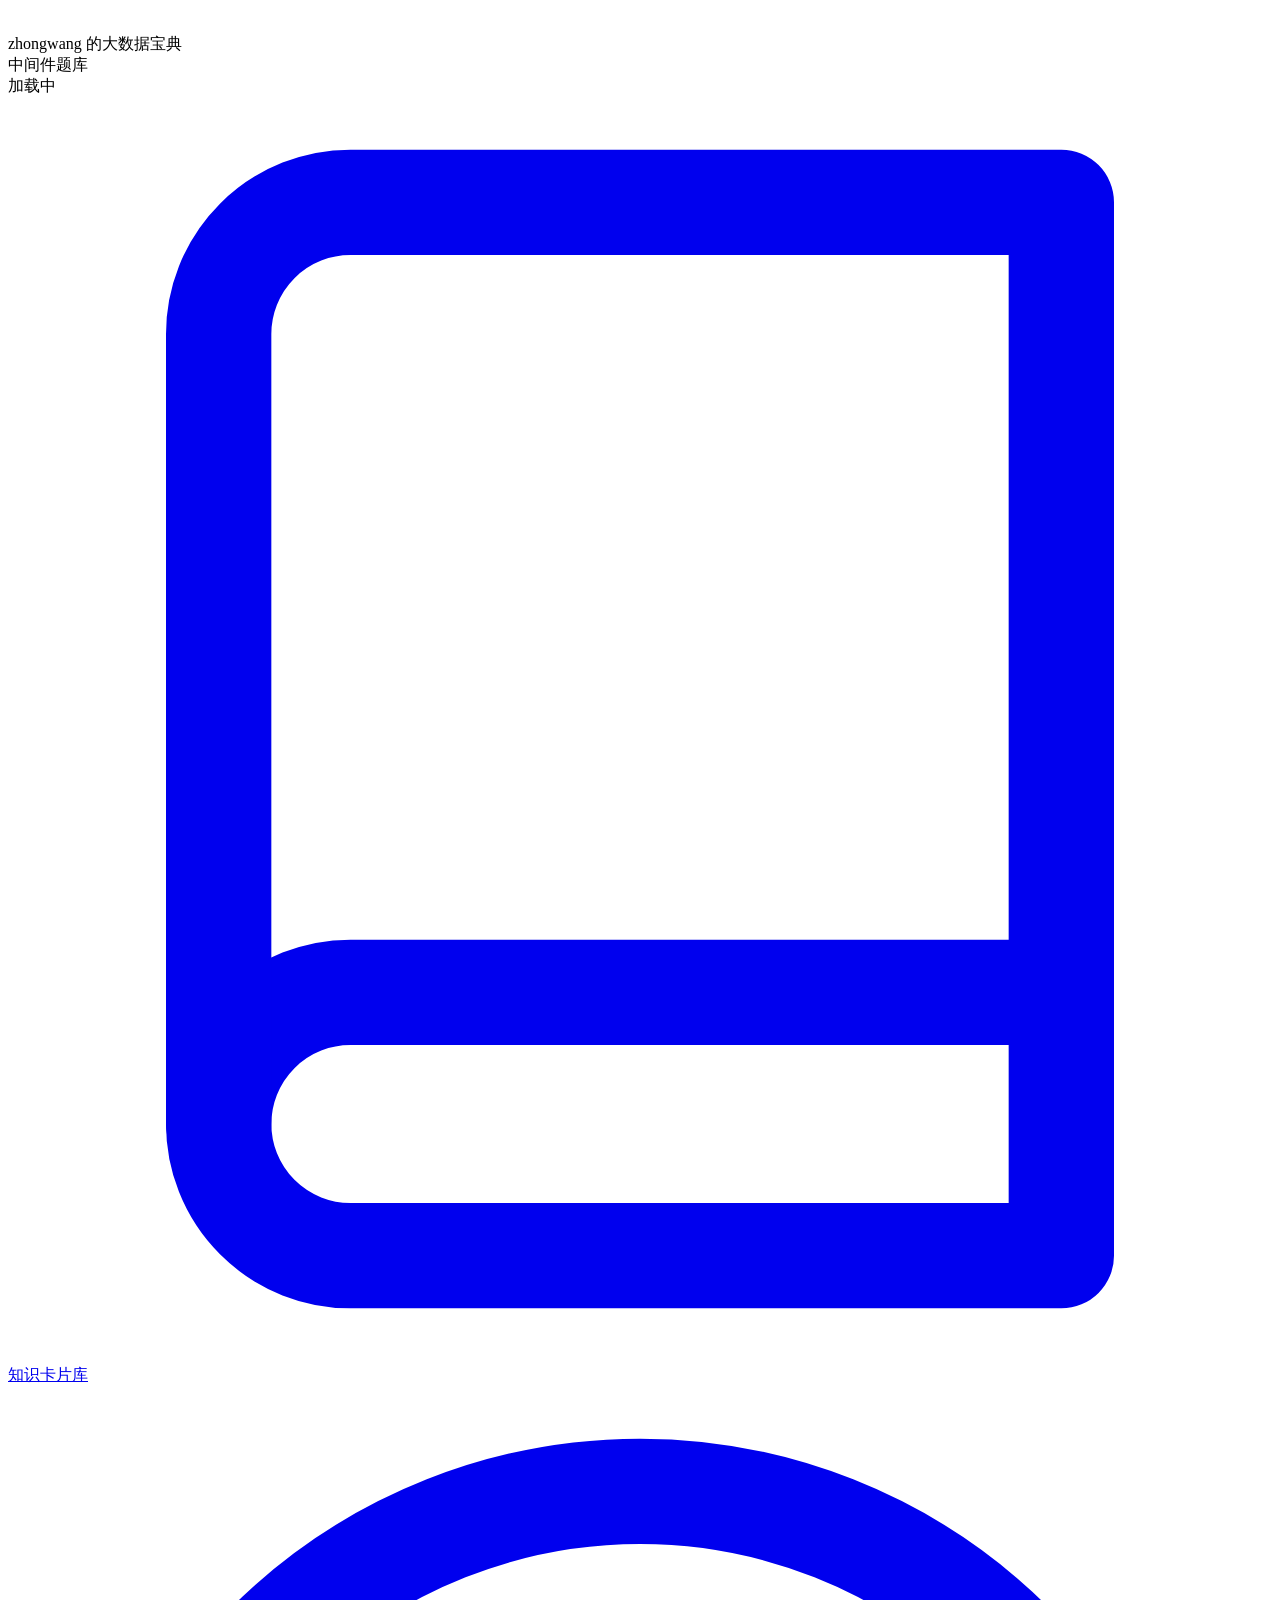
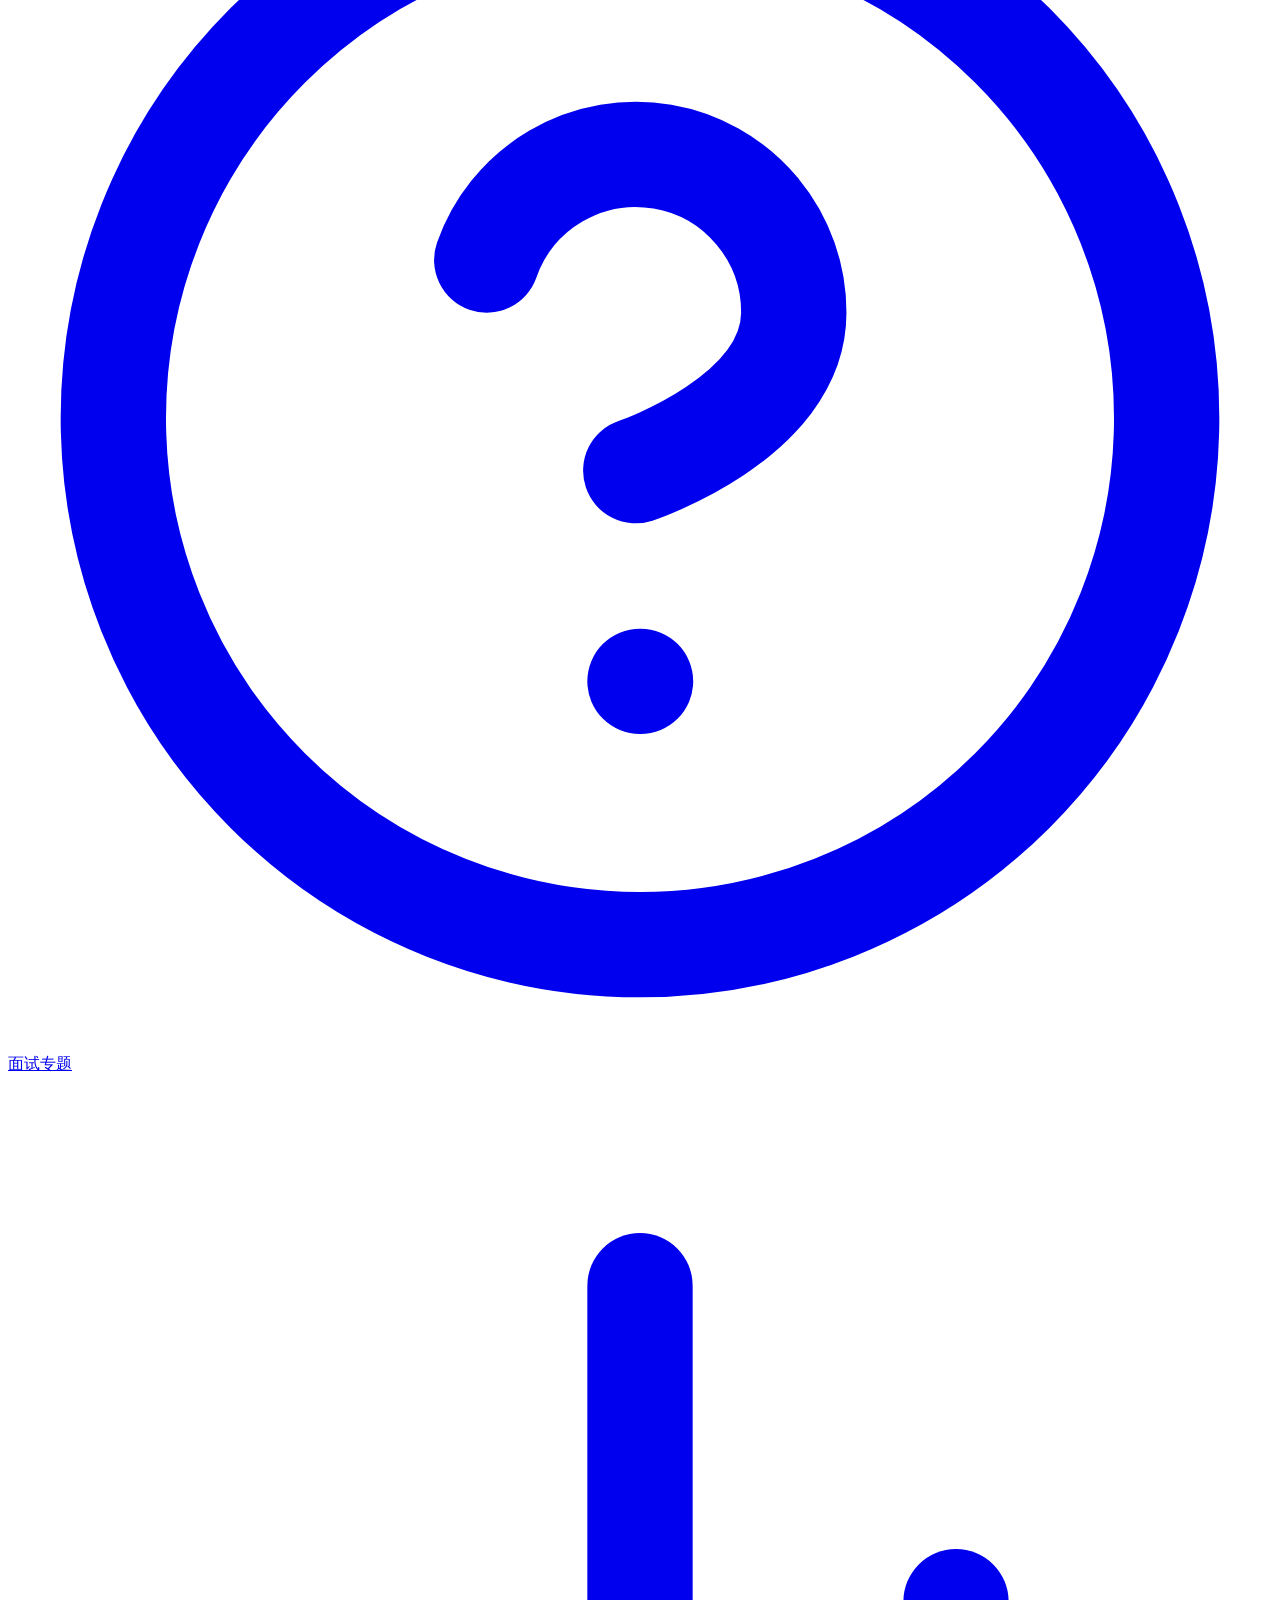
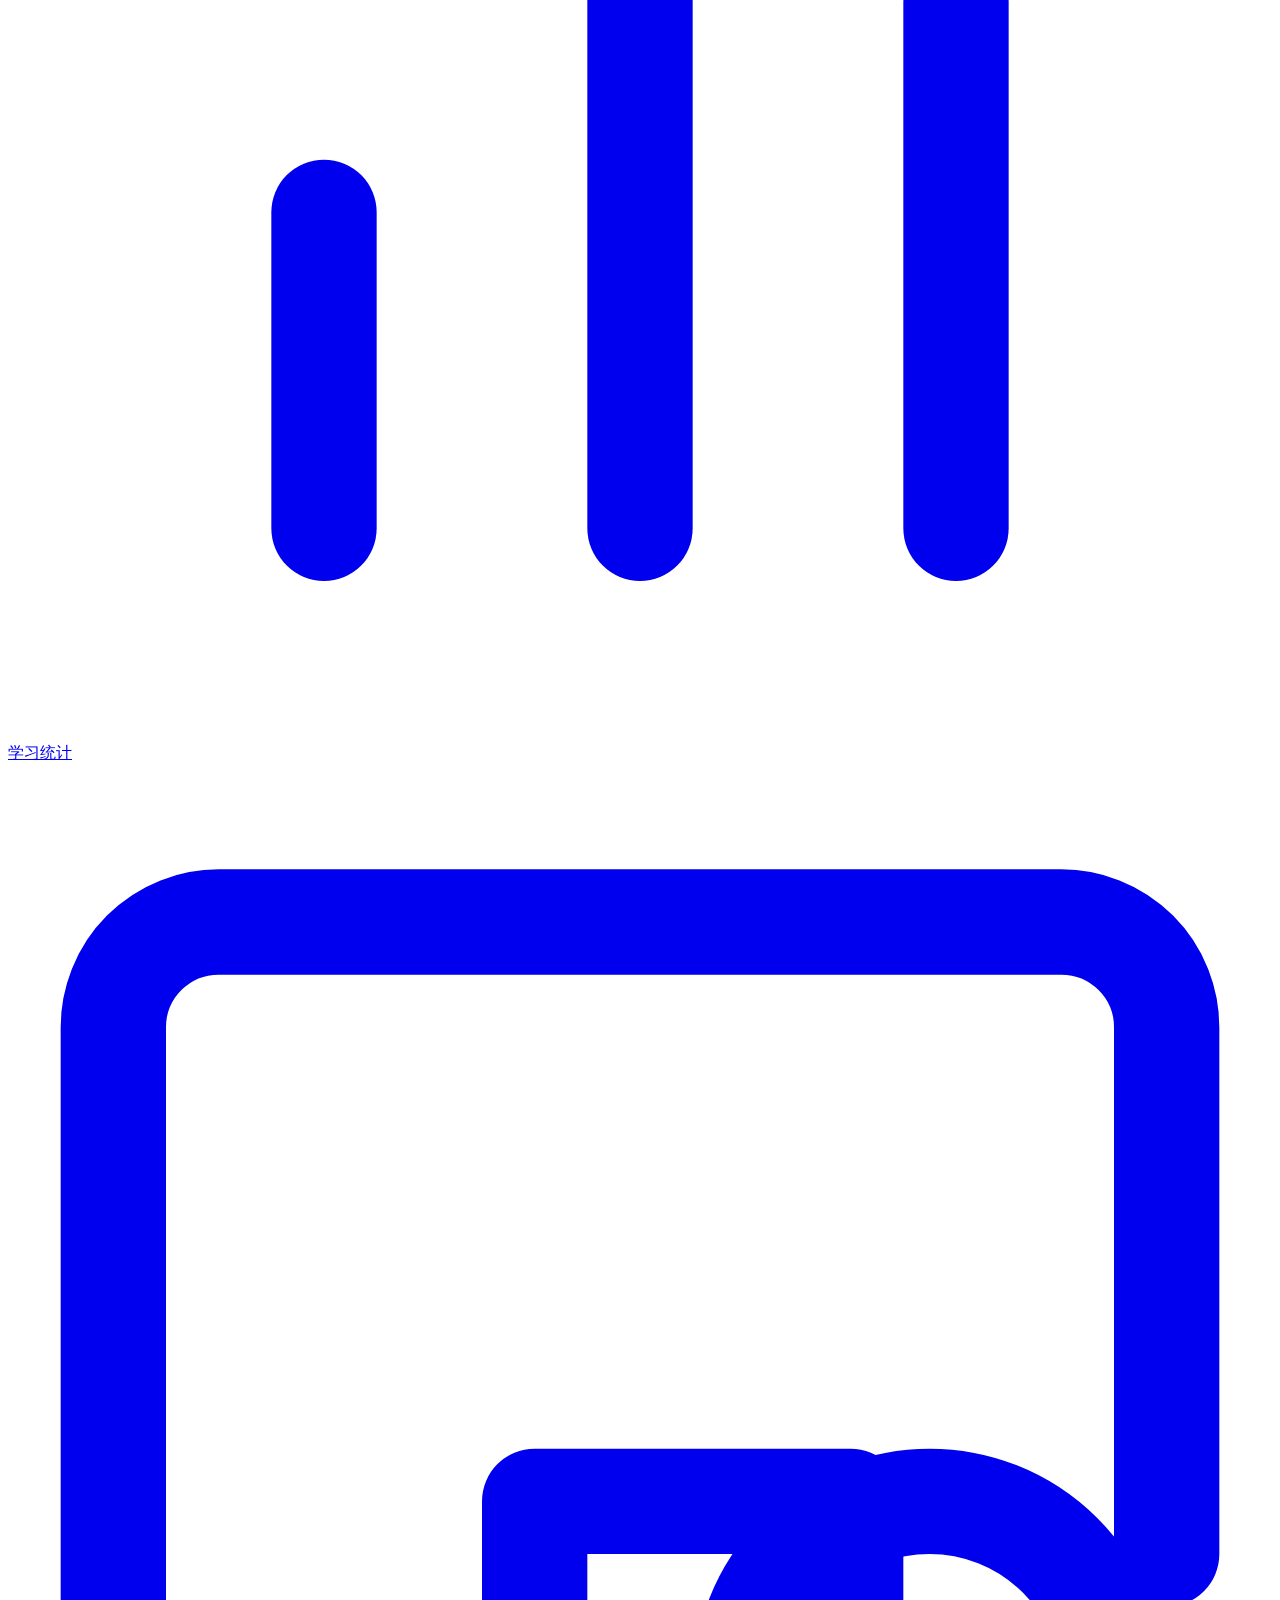
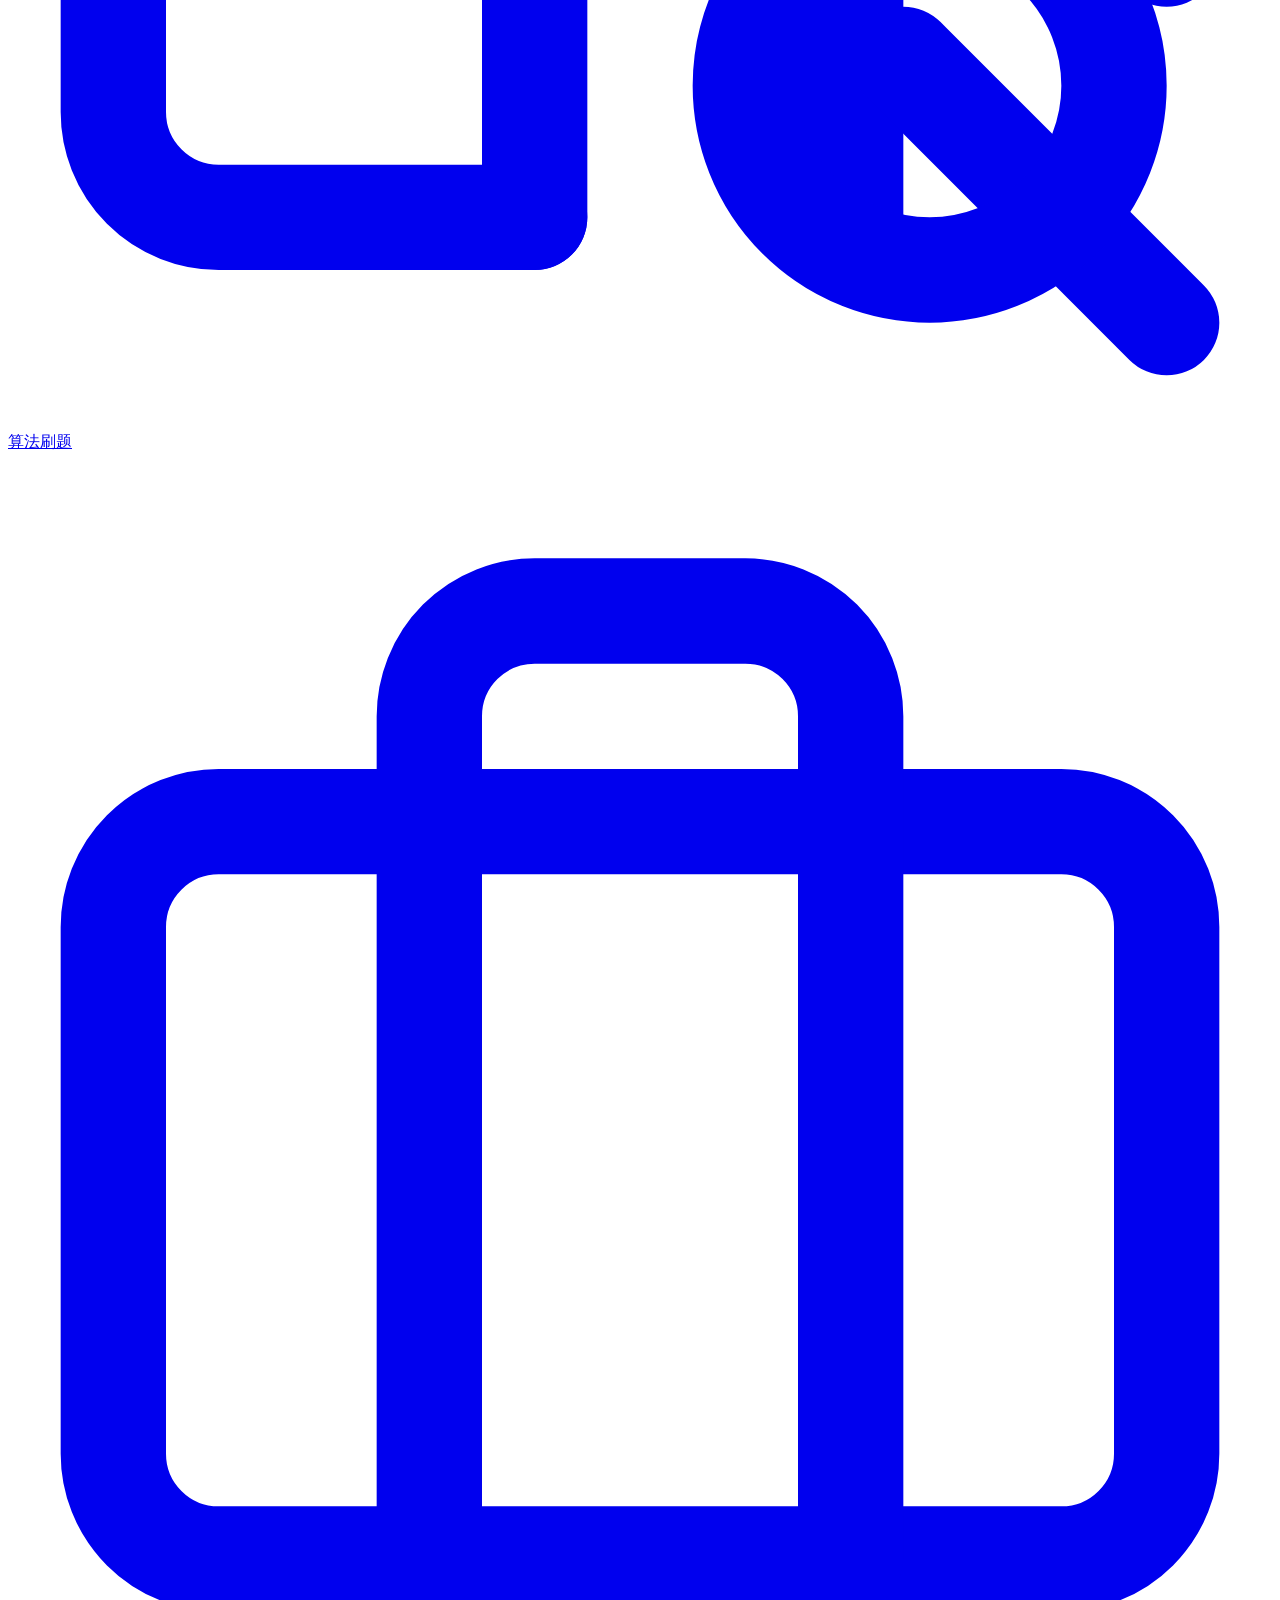
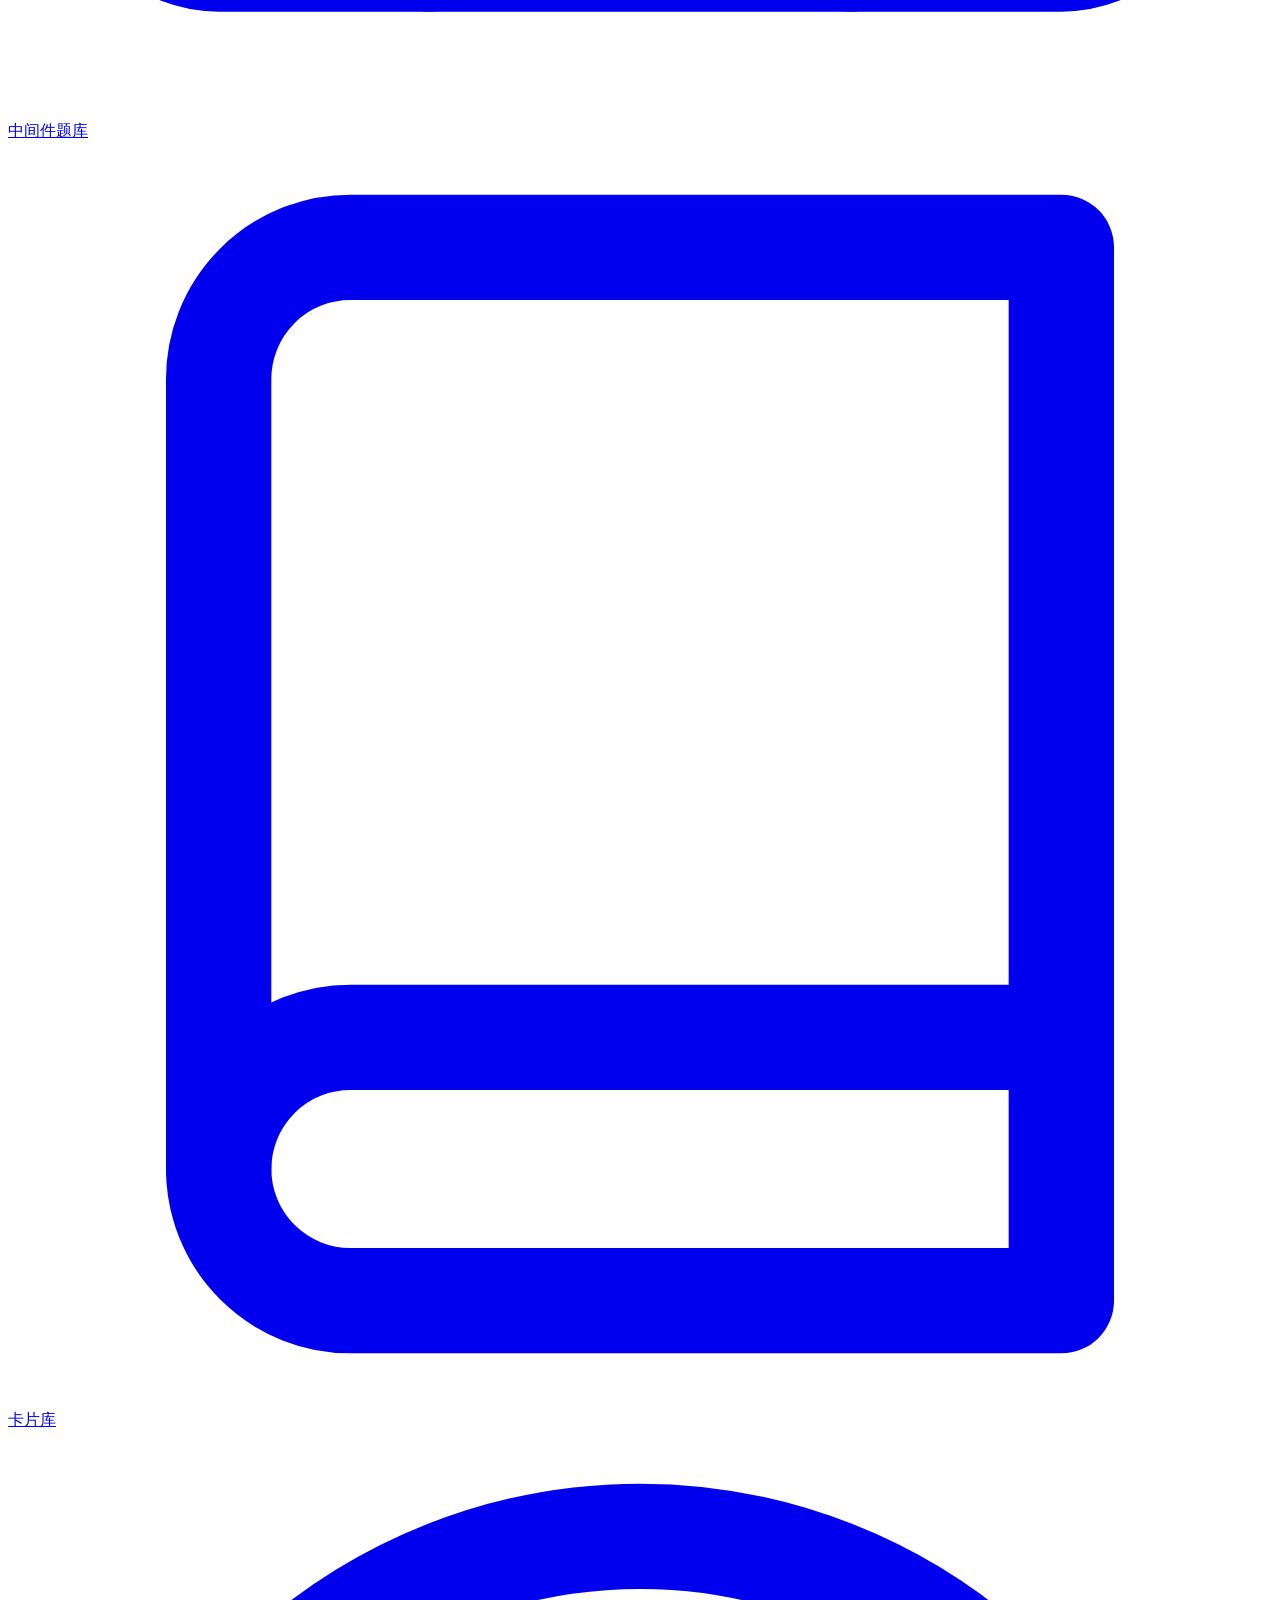
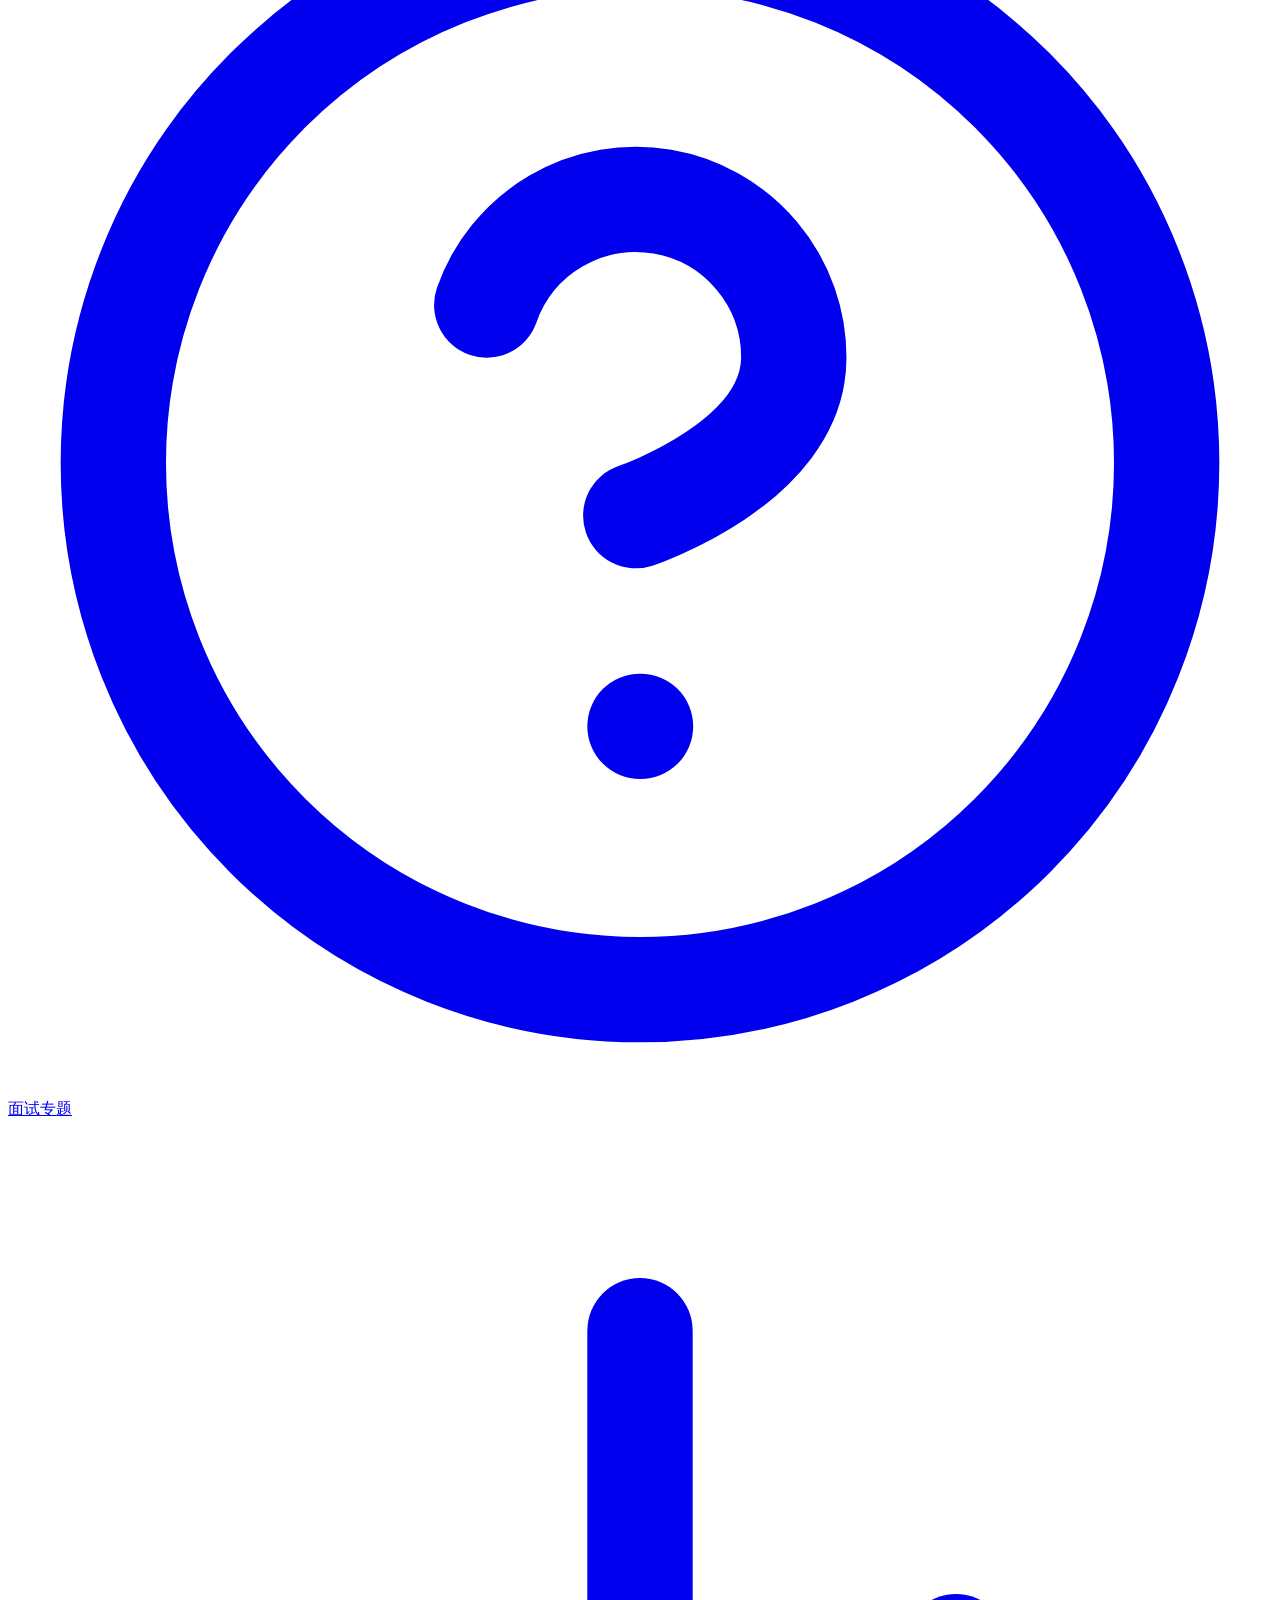
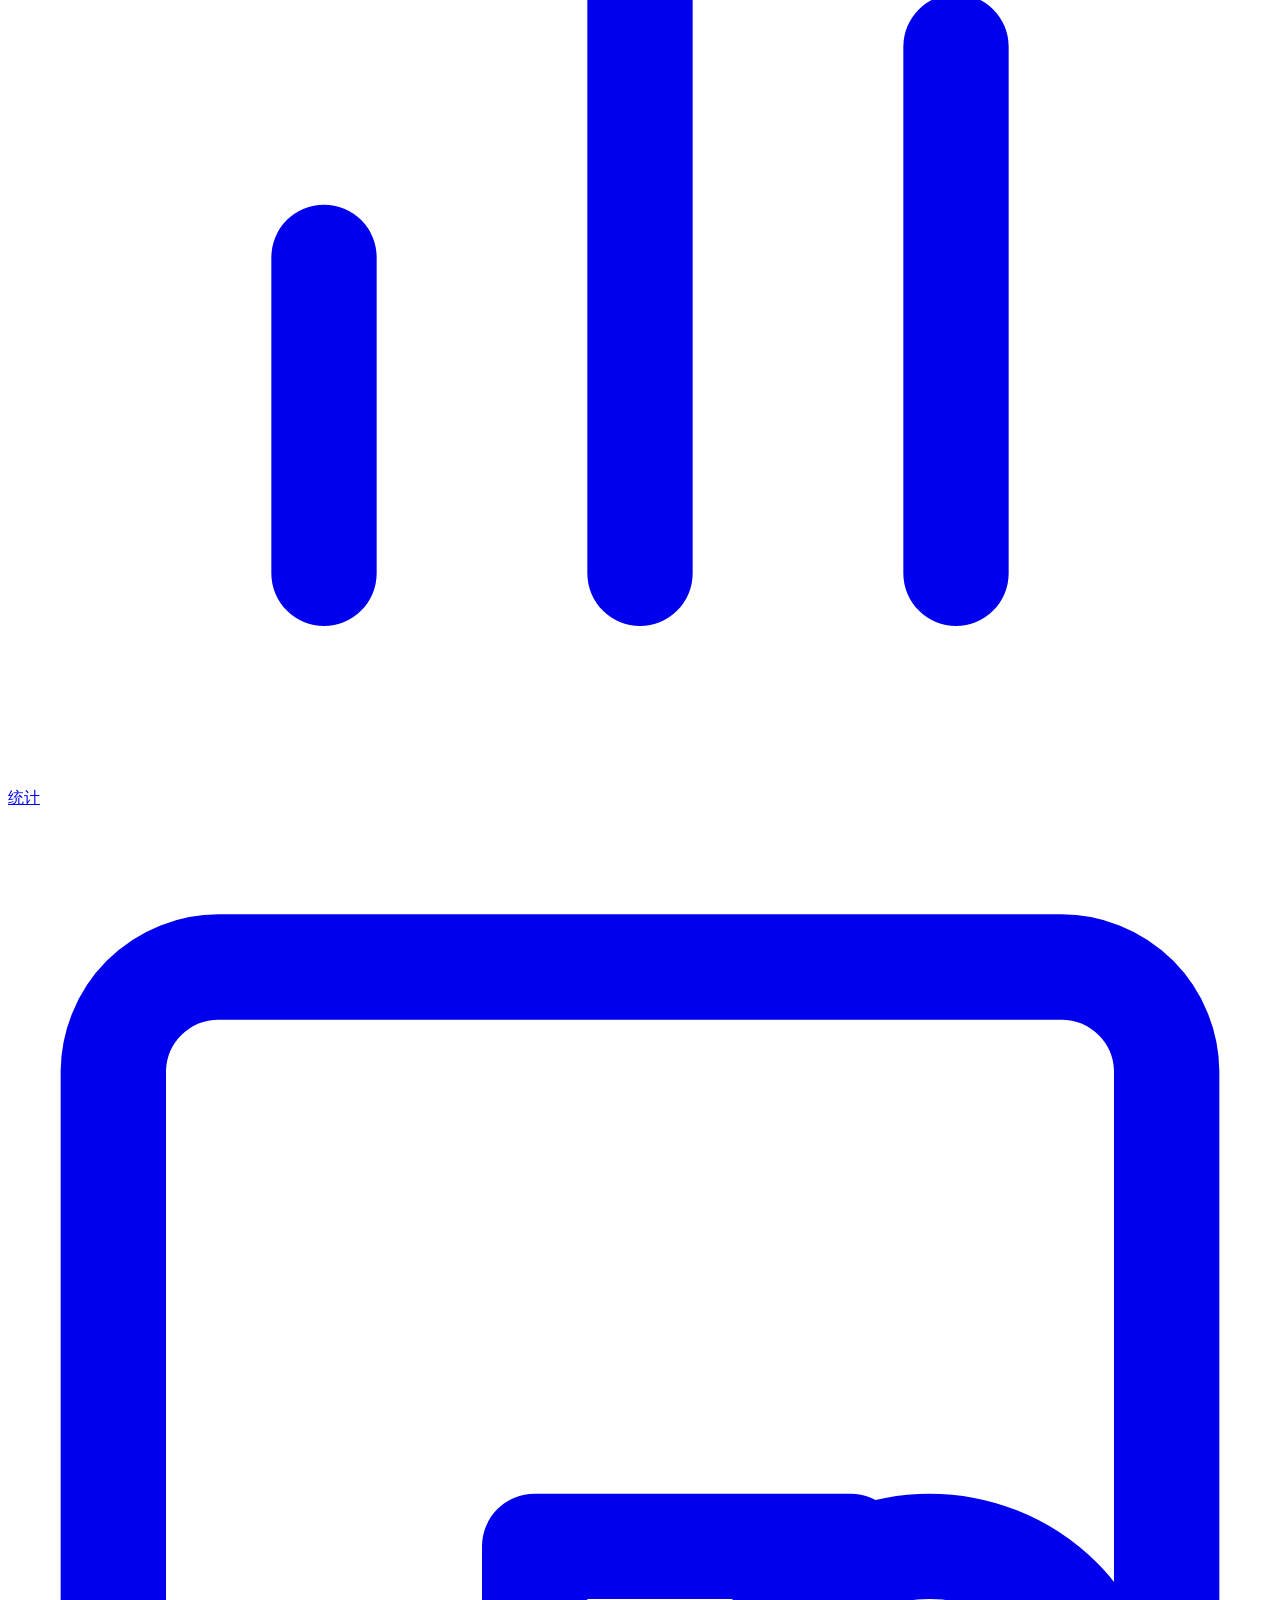
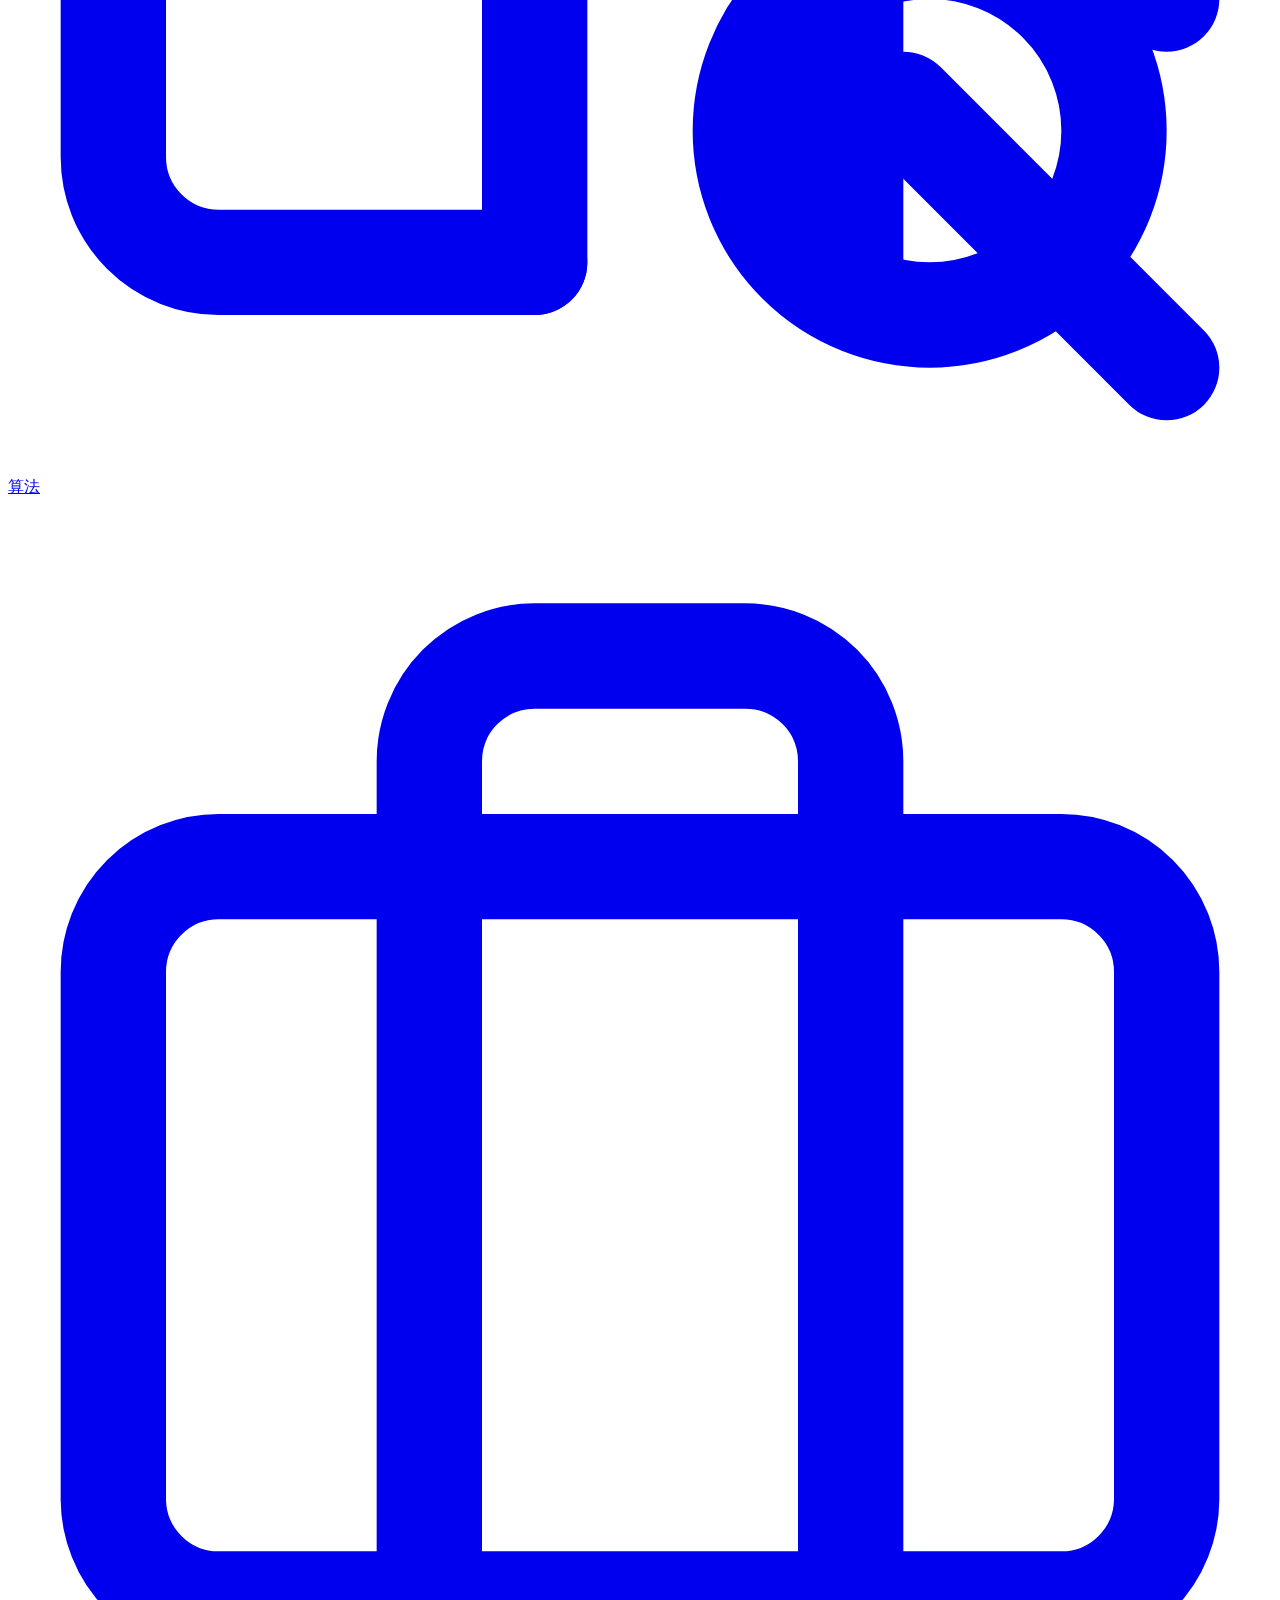
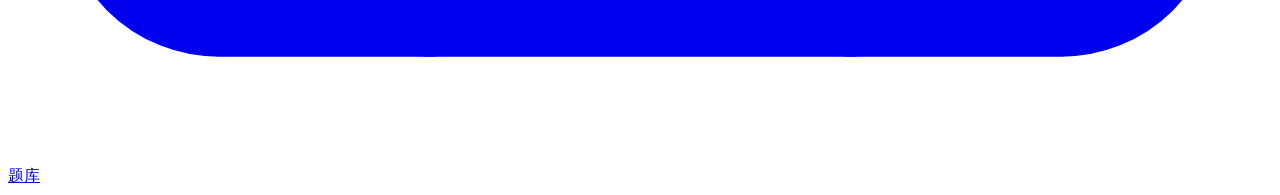
==== bank.html @ d9a79daf "feat: 拆分多页面架构 - 补推根域名站剩余5文件" ====
<!DOCTYPE html>
<html lang="zh-CN">
<head>
<meta charset="UTF-8">
<meta name="viewport" content="width=device-width, initial-scale=1.0, maximum-scale=1.0, user-scalable=no, viewport-fit=cover">
<title>中间件题库 · zhongwang 的大数据宝典</title>
<!-- 中间件题库页：点击中间件展开知识点清单，点击知识点直达 card.html 详解 -->
<link rel="stylesheet" href="assets/app.css">
</head>
<body>

<header>
  <div class="hd-inner">
    <div class="hd-logo">
      <svg viewBox="0 0 24 24" fill="none" stroke="#fff" stroke-width="2" stroke-linecap="round" stroke-linejoin="round" width="22" height="22">
        <path d="M4 19.5A2.5 2.5 0 0 1 6.5 17H20"></path><path d="M6.5 2H20v20H6.5A2.5 2.5 0 0 1 4 19.5v-15A2.5 2.5 0 0 1 6.5 2z"></path>
      </svg>
    </div>
    <div>
      <div class="hd-title">zhongwang 的大数据宝典</div>
      <div class="hd-sub">中间件题库</div>
    </div>
    <div class="hd-right">
      <span class="sync-pill"><span class="sync-dot" id="syncDot"></span><span id="syncText">加载中</span></span>
    </div>
  </div>
</header>

<div class="wrap">
  <!-- 顶部页面导航（PC） -->
  <nav class="tabs">
    <a class="tab" href="index.html">
      <svg viewBox="0 0 24 24" fill="none" stroke="currentColor" stroke-width="2" stroke-linecap="round" stroke-linejoin="round"><path d="M4 19.5A2.5 2.5 0 0 1 6.5 17H20"></path><path d="M6.5 2H20v20H6.5A2.5 2.5 0 0 1 4 19.5v-15A2.5 2.5 0 0 1 6.5 2z"></path></svg>
      知识卡片库
    </a>
    <a class="tab" href="interview.html">
      <svg viewBox="0 0 24 24" fill="none" stroke="currentColor" stroke-width="2" stroke-linecap="round" stroke-linejoin="round"><circle cx="12" cy="12" r="10"></circle><path d="M9.09 9a3 3 0 0 1 5.83 1c0 2-3 3-3 3"></path><line x1="12" y1="17" x2="12.01" y2="17"></line></svg>
      面试专题
    </a>
    <a class="tab" href="stats.html">
      <svg viewBox="0 0 24 24" fill="none" stroke="currentColor" stroke-width="2" stroke-linecap="round" stroke-linejoin="round"><line x1="18" y1="20" x2="18" y2="10"></line><line x1="12" y1="20" x2="12" y2="4"></line><line x1="6" y1="20" x2="6" y2="14"></line></svg>
      学习统计
    </a>
    <a class="tab" href="algo.html">
      <svg viewBox="0 0 24 24" fill="none" stroke="currentColor" stroke-width="2" stroke-linecap="round" stroke-linejoin="round"><path d="M10 20H4a2 2 0 0 1-2-2V5a2 2 0 0 1 2-2h16a2 2 0 0 1 2 2v10"></path><path d="M10 20v-6h6v6"></path><path d="M22 22l-5-5"></path><circle cx="17.5" cy="17.5" r="3.5"></circle></svg>
      算法刷题
    </a>
    <a class="tab on" href="bank.html">
      <svg viewBox="0 0 24 24" fill="none" stroke="currentColor" stroke-width="2" stroke-linecap="round" stroke-linejoin="round"><rect x="2" y="7" width="20" height="14" rx="2" ry="2"></rect><path d="M16 21V5a2 2 0 0 0-2-2h-4a2 2 0 0 0-2 2v16"></path></svg>
      中间件题库
    </a>
  </nav>

  <div class="bank-grid" id="bankGrid"></div>
</div>

<!-- 底部移动端导航 -->
<nav class="bottom-nav">
  <a class="bn-item" href="index.html">
    <svg viewBox="0 0 24 24" fill="none" stroke="currentColor" stroke-width="2" stroke-linecap="round" stroke-linejoin="round"><path d="M4 19.5A2.5 2.5 0 0 1 6.5 17H20"></path><path d="M6.5 2H20v20H6.5A2.5 2.5 0 0 1 4 19.5v-15A2.5 2.5 0 0 1 6.5 2z"></path></svg>
    卡片库
  </a>
  <a class="bn-item" href="interview.html">
    <svg viewBox="0 0 24 24" fill="none" stroke="currentColor" stroke-width="2" stroke-linecap="round" stroke-linejoin="round"><circle cx="12" cy="12" r="10"></circle><path d="M9.09 9a3 3 0 0 1 5.83 1c0 2-3 3-3 3"></path><line x1="12" y1="17" x2="12.01" y2="17"></line></svg>
    面试专题
  </a>
  <a class="bn-item" href="stats.html">
    <svg viewBox="0 0 24 24" fill="none" stroke="currentColor" stroke-width="2" stroke-linecap="round" stroke-linejoin="round"><line x1="18" y1="20" x2="18" y2="10"></line><line x1="12" y1="20" x2="12" y2="4"></line><line x1="6" y1="20" x2="6" y2="14"></line></svg>
    统计
  </a>
  <a class="bn-item" href="algo.html">
    <svg viewBox="0 0 24 24" fill="none" stroke="currentColor" stroke-width="2" stroke-linecap="round" stroke-linejoin="round"><path d="M10 20H4a2 2 0 0 1-2-2V5a2 2 0 0 1 2-2h16a2 2 0 0 1 2 2v10"></path><path d="M10 20v-6h6v6"></path><path d="M22 22l-5-5"></path><circle cx="17.5" cy="17.5" r="3.5"></circle></svg>
    算法
  </a>
  <a class="bn-item on" href="bank.html">
    <svg viewBox="0 0 24 24" fill="none" stroke="currentColor" stroke-width="2" stroke-linecap="round" stroke-linejoin="round"><rect x="2" y="7" width="20" height="14" rx="2" ry="2"></rect><path d="M16 21V5a2 2 0 0 0-2-2h-4a2 2 0 0 0-2 2v16"></path></svg>
    题库
  </a>
</nav>

<div class="toast" id="toast"></div>

<script src="assets/app.js"></script>
<script>
(function () {
  var $ = BD.$, esc = BD.esc;

  var BANK_MODULES = [
    { name: 'Hadoop', icon: 'H', color: '#e97', desc: '分布式存储与计算基石（HDFS/YARN/MapReduce/ZK）', topics: [
      { t: 'HDFS 架构与读写流程', d: 'NameNode/DataNode 角色分工、读写链路、机架感知', card: '0PpoJou9NYBnUCAICET1pA' },
      { t: 'HDFS 写入流程与副本放置策略', d: 'Pipeline 写入、副本 2 副本本机架 1 跨机架', card: 'z56UxRmtMyhixEf4bE7ojg' },
      { t: 'HDFS 小文件问题与治理', d: 'NameNode 内存压力、合并方案 SequenceFile/HAR', card: 'pMBgBkhavewNpF0kuJdUpW' },
      { t: 'YARN 资源调度器详解', d: 'Capacity/Fair/FIFO 调度器对比、资源抢占', card: 'mVBwsMkTiX8GRzirKU728v' },
      { t: 'MapReduce 原理与 WordCount 实战', d: 'Map/Reduce/Combiner/Partitioner 全流程', card: 'nls5CQodTObckjnn4qKxud' },
      { t: 'Hadoop 3.x 新特性', d: '纠删码、NameNode 联邦、多级缓存', card: 'HdUDlRtBKt0UAfwH1Au5X2' },
      { t: 'ZooKeeper 分布式协调原理', d: 'ZAB 协议、Watcher 机制、分布式锁实现', card: 'ZRC3az5RGDVjPVhb9xBUAa' }
    ] },
    { name: 'Spark', icon: 'S', color: '#e2572b', desc: '内存计算引擎（Core/SQL/Streaming）', topics: [
      { t: 'Spark Core RDD 原理', d: 'RDD 血缘、宽窄依赖、算子分类', card: '5SrKCOwumUOxXMRzRRZSX3' },
      { t: 'Spark 运行架构与任务调度', d: 'Driver/Executor/Master-Worker、DAG 切分 Stage', card: 'GSu1zZ93ksMbRr26NYi7I0' },
      { t: 'Spark Shuffle 原理与优化', d: 'Hash/Sort/Bypass 三种机制、参数调优', card: 'qTUMlaeNVnghaExATh5Ax2' },
      { t: 'Spark SQL 与 Catalyst 优化器', d: '解析/优化/物理计划、RBO/CBO 规则', card: 'iWlapMBbrj9FMnZkJrMzcb' },
      { t: 'Spark 内存模型与统一内存管理', d: 'Execution/Storage/统一内存动态调整', card: 'spark-memory-model' },
      { t: 'Spark 数据倾斜治理', d: '加盐/两阶段聚合/广播 Join 方案', card: 'q1zNGaQNWy4dwe9f4NHhf2' },
      { t: 'Spark 调优实战', d: '并行度、序列化、cache 策略、GC 调优', card: 'e0PrpOINAcQU23iBrXcFPp' },
      { t: 'Spark Structured Streaming 流处理', d: '微批模型、EventTime、Watermark、状态存储', card: 'spark-structured-streaming' }
    ] },
    { name: 'Flink', icon: 'F', color: '#e65100', desc: '流批一体实时计算引擎', topics: [
      { t: 'Flink 核心概念与架构', d: 'JobManager/TaskManager/Slot、DataStream API', card: 'K5tikDpiEji4U6uxLizX5X' },
      { t: 'Flink 状态管理与 Checkpoint', d: 'Keyed/Operator State、RocksDB 后端', card: 'CYp6jLShogRp4Hamfzlhcc' },
      { t: 'Flink Window 机制详解', d: '滚动/滑动/会话窗口、EventTime/ProcessTime', card: 'EwysXZ3hTHBsChtqAVjFck' },
      { t: 'Flink Checkpoint 与 Exactly-Once', d: 'Barrier 对齐、两阶段提交 Sink', card: 'NVYIgq9NAO8i8shLbKjdv8' },
      { t: 'Flink 反压机制与性能诊断', d: 'Credit-Based 流控、Web UI 反压指标、治理方案', card: 'flink-backpressure-diagnosis' },
      { t: 'Flink SQL 实战', d: '动态表、时间属性、Window TVF、Retract 流', card: 'RgkgLxbdp266FQiRyEUbH7' },
      { t: 'Flink CEP 复杂事件处理实战', d: 'Pattern 定义、超时处理、检测状态机', card: 'flink-cep-complex-event-processing' }
    ] },
    { name: 'Kafka', icon: 'K', color: '#23880', desc: '高吞吐分布式消息队列（含 Pulsar/RocketMQ）', topics: [
      { t: 'Kafka 架构与高吞吐原理', d: 'Topic/Partition、顺序写、零拷贝、批量', card: 'Yspa5py14czJtYM4Ly7nH5' },
      { t: 'Kafka 消息可靠性三要素', d: 'Producer ACK、Broker 副本、Consumer 提交', card: 'BOCoi4L5ECzyXkUiBN4gX3' },
      { t: 'Kafka 消费者组与 Rebalance', d: '分区分配策略、Rebalance 触发与避免', card: 'ayscxh4qfZbVqk55Sd5pAG' },
      { t: 'Kafka ISR 机制与副本同步', d: 'LEO/High Watermark、ISR 收缩与 Leader 选举', card: 'kafka-isr-replica-sync' },
      { t: 'Kafka Exactly-Once 与幂等', d: '幂等生产者、事务、Read Committed', card: 'lW0AZkmXX5kSlpH69kjXTq' },
      { t: 'Apache Pulsar 架构与优势', d: '存算分离、BookKeeper、分层存储', card: 'aJYNybLkVHl3CBDpdPIRLb' },
      { t: 'RocketMQ 核心概念', d: 'NameServer/CommitLog/消息重试与事务', card: 'pP8qQXOqLy4AZGqr6TbGLl' }
    ] },
    { name: 'Hive', icon: 'H', color: '#f9a825', desc: '数据仓库 SQL 引擎', topics: [
      { t: 'Hive 架构与执行流程', d: 'HiveServer2/Metastore/Driver 编译流程', card: 'piINQ89RgP0FmbhWaIUreN' },
      { t: 'Hive 数据倾斜排查与优化', d: '倾斜定位、GroupBy/SkewJoin 参数、Map Join', card: 'ATbKLZUaMuFnkw6s71b1Wi' },
      { t: 'Hive 分区与分桶设计实战', d: '静态/动态分区、分桶原理与 Map-Side Join', card: 'hive-partition-bucket-design' },
      { t: 'Hive SQL 优化实战', d: 'CBO、向量化、并行执行、分区裁剪', card: '6hBG22IXPCib8ZFNZu9QXs' },
      { t: 'Hive 常用函数速查手册', d: '窗口函数/UDTF/日期与字符串函数', card: 'jTpsaLRkFBmLrBA65HgwTa' }
    ] },
    { name: 'HBase', icon: 'H', color: '#556b2f', desc: '分布式列式 NoSQL 数据库', topics: [
      { t: 'HBase 架构与数据模型', d: 'Region/Store/MemStore、LSM-Tree、读写流程', card: 'EWZvXrH6Pe4O3Eh05vIMaL' },
      { t: 'HBase RowKey 设计最佳实践', d: '避免热点、散列/反转/加盐策略', card: '3Aq1vJj4D3fps9AhnQe9Id' },
      { t: 'HBase Compaction 与读写放大', d: 'Minor/Major Compaction、LSM 合并策略', card: 'hbase-compaction-read-write-amplification' }
    ] },
    { name: 'ClickHouse', icon: 'C', color: '#ffcc00', desc: 'OLAP 列式分析数据库', topics: [
      { t: 'ClickHouse 架构与 MergeTree 原理', d: '列存压缩、分区/主键/稀疏索引', card: 'C6B1kfvczWeQOvQDriSGfI' },
      { t: 'ClickHouse 查询优化实战', d: 'PREWHERE、采样、物化视图、跳数索引', card: 'rqpFoJbVswTeOaS4Kr0JnA' }
    ] },
    { name: 'Doris', icon: 'D', color: '#00bcd4', desc: 'MPP 实时分析型数据库', topics: [
      { t: 'Doris 架构与数据模型', d: 'FE/BE、Duplicate/Agg/Unique 模型', card: 'u1k0Ta3ALHsbcNGK1Ju7i5' },
      { t: 'Doris 导入导出与查询实战', d: 'Stream Load/Broker Load、分桶与 Colocate', card: 'arRCYopaXKqS1ANilcEFMH' }
    ] },
    { name: '数据湖', icon: '湖', color: '#0288d1', desc: 'Iceberg / Hudi / Delta 表格式', topics: [
      { t: '数据湖 vs 数据仓库', d: 'Schema on Read、ACID 湖仓一体演进', card: 'pUyw6wxE4EyC0gMzFCOD79' },
      { t: 'Apache Iceberg 架构与核心特性', d: '快照/元数据分层、Hidden Partitioning', card: 'XhjCsCiAIxIcyvEPF0KaKe' },
      { t: 'Apache Hudi 核心特性', d: 'COW/MOR、增量查询、Timeline', card: 'GiFN4FnElmWN6FoDFLZlSK' },
      { t: 'Delta Lake 核心概念', d: '事务日志、Optimize/Z-Order', card: 'KYjZ2dBfiEo1BchI6L8v5y' }
    ] },
    { name: '数仓与调度', icon: '仓', color: '#7b1fa2', desc: '分层建模 / DolphinScheduler / DataX', topics: [
      { t: '数仓分层设计规范', d: 'ODS/DWD/DWS/ADS 分层职责与命名', card: '76V5C48unio29E6uH0JGTb' },
      { t: '维度建模：星型模型与雪花模型', d: '事实表/维度表、缓慢变化维 SCD', card: 'pNMDnDrCgWPf9P1KSHoUlL' },
      { t: '离线数仓架构方案', d: '数据源→ODS→ADS 全链路设计', card: 'Oou9kRrMPSL0SnCgE9lsnd' },
      { t: '实时数仓架构方案', d: 'Kafka→Flink→OLAP Lambda/Kappa 架构', card: 'e5kogFouivgZTkxXNNwHe4' },
      { t: '数据同步工具：DataX / SeaTunnel / Sqoop', d: '分片并行、限速、增量同步策略', card: '5mdLv1zDE1TOvwbeJDXBSA' },
      { t: '调度系统选型：DolphinScheduler / Airflow / Azkaban', d: 'DAG 依赖、补数、告警与容错', card: 'kE6YGg5T1kbag3yN6RslbX' }
    ] },
    { name: '检索与查询', icon: 'ES', color: '#e91e63', desc: 'Elasticsearch / Presto / Trino', topics: [
      { t: 'Elasticsearch 核心原理', d: '倒排索引、分片/副本、Refresh/Translog', card: 'fpM4UPwh17LpvdQJwH3ClZ' },
      { t: 'Presto/Trino 原理与使用', d: 'Coordinator/Worker、内存计算、Connector', card: 'presto-trino-overview' }
    ] },
    { name: '图数据库', icon: '图', color: '#00897b', desc: 'Neo4j / NebulaGraph / JanusGraph / ArangoDB', topics: [
      { t: 'Neo4j 架构与 Cypher 查询实战', d: '原生图存储、Cypher 模式匹配、Causal 集群', card: 'neo4j-architecture-cypher' },
      { t: 'NebulaGraph 分布式图数据库原理', d: '存算分离三层架构、nGQL、VID 设计', card: 'nebulagraph-distributed-architecture' },
      { t: 'JanusGraph 架构与 Gremlin 查询实战', d: '存储/索引分离、复合/混合索引', card: 'janusgraph-architecture-gremlin' },
      { t: 'ArangoDB 架构与多模型原理', d: '文档/图/KV 三模型一体、Coordinator 集群', card: 'arangodb-multi-model-architecture' },
      { t: 'ArangoDB AQL 查询与图遍历实战', d: 'FOR/FILTER/RETURN、图遍历与 PRUNE', card: 'arangodb-aql-graph-traversal' }
    ] },
    { name: '算法', icon: 'LC', color: '#f57c00', desc: 'LeetCode Hot 100 高频算法题', topics: [
      { t: '两数之和与哈希表应用', d: '空间换时间、三数之和排序+双指针', card: 'leetcode-two-sum-hash' },
      { t: '反转链表与链表核心技巧', d: '三指针迭代、快慢指针判环', card: 'leetcode-reverse-linked-list' },
      { t: '二叉树遍历与递归框架', d: '前中后序、层序 BFS、Morris O(1) 空间', card: 'leetcode-binary-tree-traversal' },
      { t: '动态规划入门：爬楼梯与 LIS', d: '状态定义与转移方程、滚动数组优化', card: 'leetcode-dp-intro' },
      { t: '双指针技巧：盛水容器与三数之和', d: '对撞指针、去重技巧', card: 'leetcode-two-pointers' },
      { t: '链表进阶专题（12题）', d: '合并K个链表、K个一组翻转、回文链表', card: 'leetcode-linked-list-advanced' },
      { t: '二叉树进阶专题（12题）', d: 'LCA、最大路径和、重建二叉树、前缀和', card: 'leetcode-binary-tree-advanced' },
      { t: '动态规划进阶专题（15题）', d: '01/完全背包、LCS、编辑距离、树形DP', card: 'leetcode-dp-advanced' },
      { t: '回溯与DFS专题（14题）', d: '全排列、N皇后、子集去重、单词搜索', card: 'leetcode-backtracking-dfs' },
      { t: '滑动窗口与字符串专题（14题）', d: '最小覆盖子串、单调栈、KMP、中心扩展', card: 'leetcode-sliding-window-string' },
      { t: '栈与单调栈专题（10题）', d: '接雨水、柱状图最大矩形、计算器', card: 'leetcode-stack-monotonic' },
      { t: '贪心算法专题（10题）', d: '跳跃游戏、股票买卖系列、区间贪心', card: 'leetcode-greedy' },
      { t: '图论BFS与DFS专题（12题）', d: '岛屿数量、拓扑排序、并查集、多源BFS', card: 'leetcode-graph-bfs-dfs' },
      { t: '排序与二分查找专题（10题）', d: '旋转数组、快速选择、摩尔投票', card: 'leetcode-sort-binary-search' },
      { t: '高级数据结构专题（10题）', d: 'Trie、LRU/LFU、双堆中位数', card: 'leetcode-advanced-ds' }
    ] },
    { name: '基础与综合', icon: '基', color: '#546e7a', desc: 'Linux / Java / 技术选型 / 全景图', topics: [
      { t: 'Linux 与 Shell 大数据必备技能', d: '常用命令、三剑客 awk/sed/grep、性能排查', card: '1iFECrgZCLOIBBTXTsYfv5' },
      { t: 'Java 大数据开发必备基础', d: 'JVM 内存模型、GC、集合与并发', card: 'cKujhOXUEN2BzwTdWXQdqN' },
      { t: '大数据技术全景图', d: '采集→存储→计算→分析→调度全景', card: '1cWXtCG1Pjv238XsHSqCAu' },
      { t: '大数据学习路线图（由浅入深）', d: '从 Hadoop 入门到实时数仓进阶', card: 'GG5pjLPT82vURw9t1czy1E' },
      { t: 'Spark vs Flink 对比', d: '流批模型、状态、生态对比选型', card: 'cNJwGk7QLTgVfqzBjCKCDi' },
      { t: '消息队列选型对比', d: 'Kafka/Pulsar/RocketMQ 横向对比', card: 'GnvAfPqlHVtDPtSn4b4Gu8' },
      { t: '大数据开源项目全景图谱', d: 'Apache 生态一览与学习优先级', card: 'Mj31pK7BD27NiWeag75YDu' },
      { t: '开源项目选型指南', d: '社区活跃度、生产验证、人才储备', card: '9HbpZevt96VHhmsW7Kt0eh' }
    ] }
  ];

  function init() {
    renderBankModules();
    /* 数据只用于同步状态提示 */
    BD.loadRows(function (rows, ok, count) { BD.setSync(ok, count); });
  }

  function renderBankModules() {
    var grid = $('bankGrid');
    grid.innerHTML = '';
    BANK_MODULES.forEach(function (m) {
      var mod = document.createElement('div');
      mod.className = 'bk-mod';
      var head = document.createElement('div');
      head.className = 'bk-mod-head';
      head.innerHTML = '<div class="bk-mod-icon" style="background:' + m.color + '">' + esc(m.icon) + '</div>'
        + '<div class="bk-mod-info"><div class="bk-mod-name">' + esc(m.name) + '</div>'
        + '<div class="bk-mod-desc">' + esc(m.desc) + '</div></div>'
        + '<div class="bk-mod-side"><div class="bk-mod-count"><b>' + m.topics.length + '</b> 个知识点</div></div>'
        + '<span class="bk-mod-chev"><svg width="16" height="16" viewBox="0 0 24 24" fill="none" stroke="currentColor" stroke-width="2" stroke-linecap="round" stroke-linejoin="round"><polyline points="6 9 12 15 18 9"></polyline></svg></span>';
      head.onclick = function () { mod.classList.toggle('open'); };
      var body = document.createElement('div');
      body.className = 'bk-mod-body';
      m.topics.forEach(function (tp, ti) {
        var it = document.createElement('div');
        it.className = 'bk-topic';
        it.innerHTML = '<span class="bk-topic-idx">' + (ti + 1) + '</span>'
          + '<div class="bk-topic-info"><div class="bk-topic-name">' + esc(tp.t) + '</div>'
          + (tp.d ? '<div class="bk-topic-desc">' + esc(tp.d) + '</div>' : '') + '</div>'
          + (tp.card ? '<span class="bk-topic-link">查看卡片 →</span>' : '');
        it.onclick = function () { if (tp.card) location.href = BD.cardUrl(tp.card); };
        body.appendChild(it);
      });
      mod.appendChild(head);
      mod.appendChild(body);
      grid.appendChild(mod);
    });
  }

  window.addEventListener('DOMContentLoaded', init);
})();
</script>
</body>
</html>
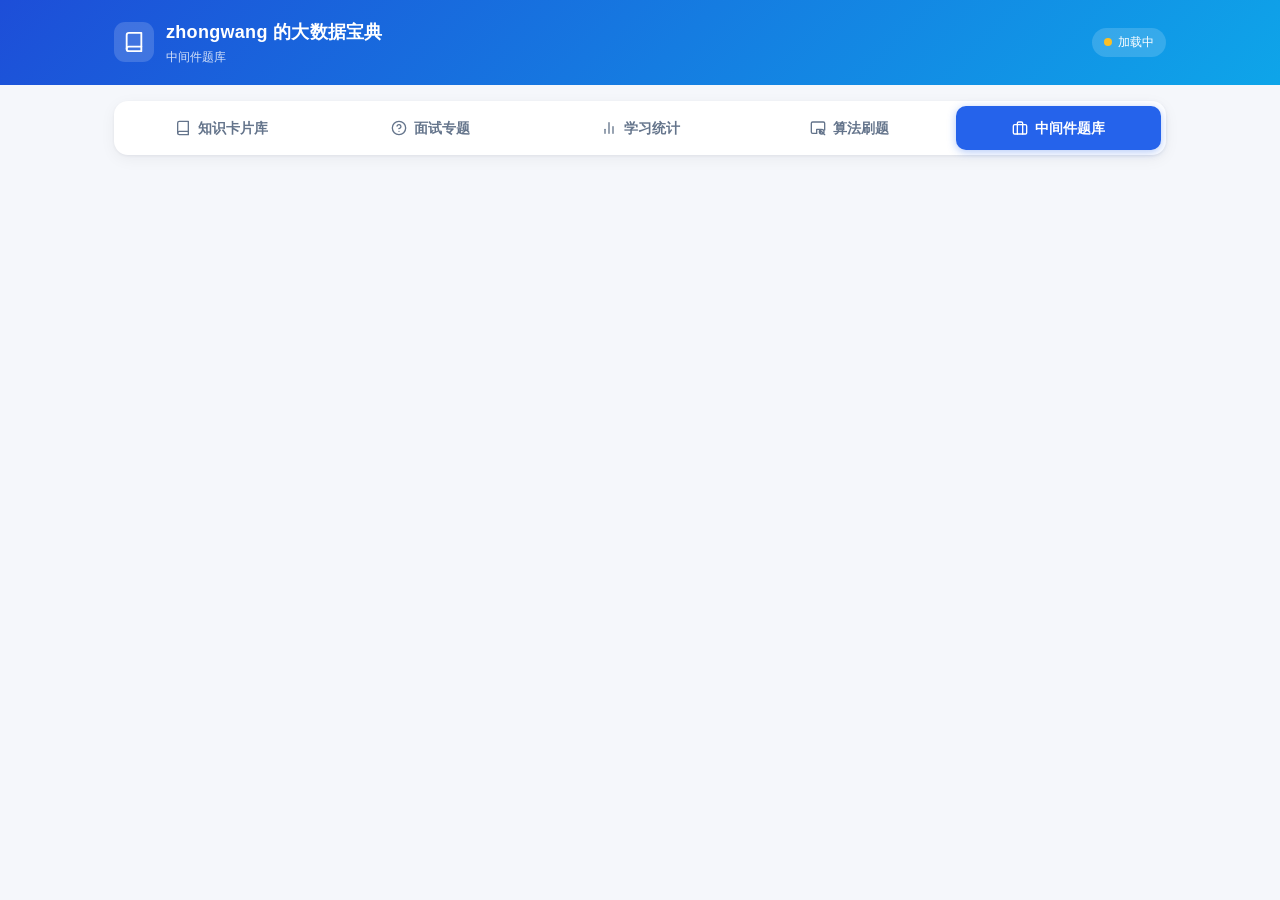
==== commit 53ea1712: "feat: 中间件题库改为模块入口 + 知识点二级页 (module.html)" ====
--- a/bank.html
+++ b/bank.html
@@ -4,7 +4,7 @@
 <meta charset="UTF-8">
 <meta name="viewport" content="width=device-width, initial-scale=1.0, maximum-scale=1.0, user-scalable=no, viewport-fit=cover">
 <title>中间件题库 · zhongwang 的大数据宝典</title>
-<!-- 中间件题库页：点击中间件展开知识点清单，点击知识点直达 card.html 详解 -->
+<!-- 中间件题库首页：14 个中间件入口卡片，点击进入 module.html 展示该中间件下的知识点清单 -->
 <link rel="stylesheet" href="assets/app.css">
 </head>
 <body>
@@ -85,118 +85,6 @@
 (function () {
   var $ = BD.$, esc = BD.esc;
 
-  var BANK_MODULES = [
-    { name: 'Hadoop', icon: 'H', color: '#e97', desc: '分布式存储与计算基石（HDFS/YARN/MapReduce/ZK）', topics: [
-      { t: 'HDFS 架构与读写流程', d: 'NameNode/DataNode 角色分工、读写链路、机架感知', card: '0PpoJou9NYBnUCAICET1pA' },
-      { t: 'HDFS 写入流程与副本放置策略', d: 'Pipeline 写入、副本 2 副本本机架 1 跨机架', card: 'z56UxRmtMyhixEf4bE7ojg' },
-      { t: 'HDFS 小文件问题与治理', d: 'NameNode 内存压力、合并方案 SequenceFile/HAR', card: 'pMBgBkhavewNpF0kuJdUpW' },
-      { t: 'YARN 资源调度器详解', d: 'Capacity/Fair/FIFO 调度器对比、资源抢占', card: 'mVBwsMkTiX8GRzirKU728v' },
-      { t: 'MapReduce 原理与 WordCount 实战', d: 'Map/Reduce/Combiner/Partitioner 全流程', card: 'nls5CQodTObckjnn4qKxud' },
-      { t: 'Hadoop 3.x 新特性', d: '纠删码、NameNode 联邦、多级缓存', card: 'HdUDlRtBKt0UAfwH1Au5X2' },
-      { t: 'ZooKeeper 分布式协调原理', d: 'ZAB 协议、Watcher 机制、分布式锁实现', card: 'ZRC3az5RGDVjPVhb9xBUAa' }
-    ] },
-    { name: 'Spark', icon: 'S', color: '#e2572b', desc: '内存计算引擎（Core/SQL/Streaming）', topics: [
-      { t: 'Spark Core RDD 原理', d: 'RDD 血缘、宽窄依赖、算子分类', card: '5SrKCOwumUOxXMRzRRZSX3' },
-      { t: 'Spark 运行架构与任务调度', d: 'Driver/Executor/Master-Worker、DAG 切分 Stage', card: 'GSu1zZ93ksMbRr26NYi7I0' },
-      { t: 'Spark Shuffle 原理与优化', d: 'Hash/Sort/Bypass 三种机制、参数调优', card: 'qTUMlaeNVnghaExATh5Ax2' },
-      { t: 'Spark SQL 与 Catalyst 优化器', d: '解析/优化/物理计划、RBO/CBO 规则', card: 'iWlapMBbrj9FMnZkJrMzcb' },
-      { t: 'Spark 内存模型与统一内存管理', d: 'Execution/Storage/统一内存动态调整', card: 'spark-memory-model' },
-      { t: 'Spark 数据倾斜治理', d: '加盐/两阶段聚合/广播 Join 方案', card: 'q1zNGaQNWy4dwe9f4NHhf2' },
-      { t: 'Spark 调优实战', d: '并行度、序列化、cache 策略、GC 调优', card: 'e0PrpOINAcQU23iBrXcFPp' },
-      { t: 'Spark Structured Streaming 流处理', d: '微批模型、EventTime、Watermark、状态存储', card: 'spark-structured-streaming' }
-    ] },
-    { name: 'Flink', icon: 'F', color: '#e65100', desc: '流批一体实时计算引擎', topics: [
-      { t: 'Flink 核心概念与架构', d: 'JobManager/TaskManager/Slot、DataStream API', card: 'K5tikDpiEji4U6uxLizX5X' },
-      { t: 'Flink 状态管理与 Checkpoint', d: 'Keyed/Operator State、RocksDB 后端', card: 'CYp6jLShogRp4Hamfzlhcc' },
-      { t: 'Flink Window 机制详解', d: '滚动/滑动/会话窗口、EventTime/ProcessTime', card: 'EwysXZ3hTHBsChtqAVjFck' },
-      { t: 'Flink Checkpoint 与 Exactly-Once', d: 'Barrier 对齐、两阶段提交 Sink', card: 'NVYIgq9NAO8i8shLbKjdv8' },
-      { t: 'Flink 反压机制与性能诊断', d: 'Credit-Based 流控、Web UI 反压指标、治理方案', card: 'flink-backpressure-diagnosis' },
-      { t: 'Flink SQL 实战', d: '动态表、时间属性、Window TVF、Retract 流', card: 'RgkgLxbdp266FQiRyEUbH7' },
-      { t: 'Flink CEP 复杂事件处理实战', d: 'Pattern 定义、超时处理、检测状态机', card: 'flink-cep-complex-event-processing' }
-    ] },
-    { name: 'Kafka', icon: 'K', color: '#23880', desc: '高吞吐分布式消息队列（含 Pulsar/RocketMQ）', topics: [
-      { t: 'Kafka 架构与高吞吐原理', d: 'Topic/Partition、顺序写、零拷贝、批量', card: 'Yspa5py14czJtYM4Ly7nH5' },
-      { t: 'Kafka 消息可靠性三要素', d: 'Producer ACK、Broker 副本、Consumer 提交', card: 'BOCoi4L5ECzyXkUiBN4gX3' },
-      { t: 'Kafka 消费者组与 Rebalance', d: '分区分配策略、Rebalance 触发与避免', card: 'ayscxh4qfZbVqk55Sd5pAG' },
-      { t: 'Kafka ISR 机制与副本同步', d: 'LEO/High Watermark、ISR 收缩与 Leader 选举', card: 'kafka-isr-replica-sync' },
-      { t: 'Kafka Exactly-Once 与幂等', d: '幂等生产者、事务、Read Committed', card: 'lW0AZkmXX5kSlpH69kjXTq' },
-      { t: 'Apache Pulsar 架构与优势', d: '存算分离、BookKeeper、分层存储', card: 'aJYNybLkVHl3CBDpdPIRLb' },
-      { t: 'RocketMQ 核心概念', d: 'NameServer/CommitLog/消息重试与事务', card: 'pP8qQXOqLy4AZGqr6TbGLl' }
-    ] },
-    { name: 'Hive', icon: 'H', color: '#f9a825', desc: '数据仓库 SQL 引擎', topics: [
-      { t: 'Hive 架构与执行流程', d: 'HiveServer2/Metastore/Driver 编译流程', card: 'piINQ89RgP0FmbhWaIUreN' },
-      { t: 'Hive 数据倾斜排查与优化', d: '倾斜定位、GroupBy/SkewJoin 参数、Map Join', card: 'ATbKLZUaMuFnkw6s71b1Wi' },
-      { t: 'Hive 分区与分桶设计实战', d: '静态/动态分区、分桶原理与 Map-Side Join', card: 'hive-partition-bucket-design' },
-      { t: 'Hive SQL 优化实战', d: 'CBO、向量化、并行执行、分区裁剪', card: '6hBG22IXPCib8ZFNZu9QXs' },
-      { t: 'Hive 常用函数速查手册', d: '窗口函数/UDTF/日期与字符串函数', card: 'jTpsaLRkFBmLrBA65HgwTa' }
-    ] },
-    { name: 'HBase', icon: 'H', color: '#556b2f', desc: '分布式列式 NoSQL 数据库', topics: [
-      { t: 'HBase 架构与数据模型', d: 'Region/Store/MemStore、LSM-Tree、读写流程', card: 'EWZvXrH6Pe4O3Eh05vIMaL' },
-      { t: 'HBase RowKey 设计最佳实践', d: '避免热点、散列/反转/加盐策略', card: '3Aq1vJj4D3fps9AhnQe9Id' },
-      { t: 'HBase Compaction 与读写放大', d: 'Minor/Major Compaction、LSM 合并策略', card: 'hbase-compaction-read-write-amplification' }
-    ] },
-    { name: 'ClickHouse', icon: 'C', color: '#ffcc00', desc: 'OLAP 列式分析数据库', topics: [
-      { t: 'ClickHouse 架构与 MergeTree 原理', d: '列存压缩、分区/主键/稀疏索引', card: 'C6B1kfvczWeQOvQDriSGfI' },
-      { t: 'ClickHouse 查询优化实战', d: 'PREWHERE、采样、物化视图、跳数索引', card: 'rqpFoJbVswTeOaS4Kr0JnA' }
-    ] },
-    { name: 'Doris', icon: 'D', color: '#00bcd4', desc: 'MPP 实时分析型数据库', topics: [
-      { t: 'Doris 架构与数据模型', d: 'FE/BE、Duplicate/Agg/Unique 模型', card: 'u1k0Ta3ALHsbcNGK1Ju7i5' },
-      { t: 'Doris 导入导出与查询实战', d: 'Stream Load/Broker Load、分桶与 Colocate', card: 'arRCYopaXKqS1ANilcEFMH' }
-    ] },
-    { name: '数据湖', icon: '湖', color: '#0288d1', desc: 'Iceberg / Hudi / Delta 表格式', topics: [
-      { t: '数据湖 vs 数据仓库', d: 'Schema on Read、ACID 湖仓一体演进', card: 'pUyw6wxE4EyC0gMzFCOD79' },
-      { t: 'Apache Iceberg 架构与核心特性', d: '快照/元数据分层、Hidden Partitioning', card: 'XhjCsCiAIxIcyvEPF0KaKe' },
-      { t: 'Apache Hudi 核心特性', d: 'COW/MOR、增量查询、Timeline', card: 'GiFN4FnElmWN6FoDFLZlSK' },
-      { t: 'Delta Lake 核心概念', d: '事务日志、Optimize/Z-Order', card: 'KYjZ2dBfiEo1BchI6L8v5y' }
-    ] },
-    { name: '数仓与调度', icon: '仓', color: '#7b1fa2', desc: '分层建模 / DolphinScheduler / DataX', topics: [
-      { t: '数仓分层设计规范', d: 'ODS/DWD/DWS/ADS 分层职责与命名', card: '76V5C48unio29E6uH0JGTb' },
-      { t: '维度建模：星型模型与雪花模型', d: '事实表/维度表、缓慢变化维 SCD', card: 'pNMDnDrCgWPf9P1KSHoUlL' },
-      { t: '离线数仓架构方案', d: '数据源→ODS→ADS 全链路设计', card: 'Oou9kRrMPSL0SnCgE9lsnd' },
-      { t: '实时数仓架构方案', d: 'Kafka→Flink→OLAP Lambda/Kappa 架构', card: 'e5kogFouivgZTkxXNNwHe4' },
-      { t: '数据同步工具：DataX / SeaTunnel / Sqoop', d: '分片并行、限速、增量同步策略', card: '5mdLv1zDE1TOvwbeJDXBSA' },
-      { t: '调度系统选型：DolphinScheduler / Airflow / Azkaban', d: 'DAG 依赖、补数、告警与容错', card: 'kE6YGg5T1kbag3yN6RslbX' }
-    ] },
-    { name: '检索与查询', icon: 'ES', color: '#e91e63', desc: 'Elasticsearch / Presto / Trino', topics: [
-      { t: 'Elasticsearch 核心原理', d: '倒排索引、分片/副本、Refresh/Translog', card: 'fpM4UPwh17LpvdQJwH3ClZ' },
-      { t: 'Presto/Trino 原理与使用', d: 'Coordinator/Worker、内存计算、Connector', card: 'presto-trino-overview' }
-    ] },
-    { name: '图数据库', icon: '图', color: '#00897b', desc: 'Neo4j / NebulaGraph / JanusGraph / ArangoDB', topics: [
-      { t: 'Neo4j 架构与 Cypher 查询实战', d: '原生图存储、Cypher 模式匹配、Causal 集群', card: 'neo4j-architecture-cypher' },
-      { t: 'NebulaGraph 分布式图数据库原理', d: '存算分离三层架构、nGQL、VID 设计', card: 'nebulagraph-distributed-architecture' },
-      { t: 'JanusGraph 架构与 Gremlin 查询实战', d: '存储/索引分离、复合/混合索引', card: 'janusgraph-architecture-gremlin' },
-      { t: 'ArangoDB 架构与多模型原理', d: '文档/图/KV 三模型一体、Coordinator 集群', card: 'arangodb-multi-model-architecture' },
-      { t: 'ArangoDB AQL 查询与图遍历实战', d: 'FOR/FILTER/RETURN、图遍历与 PRUNE', card: 'arangodb-aql-graph-traversal' }
-    ] },
-    { name: '算法', icon: 'LC', color: '#f57c00', desc: 'LeetCode Hot 100 高频算法题', topics: [
-      { t: '两数之和与哈希表应用', d: '空间换时间、三数之和排序+双指针', card: 'leetcode-two-sum-hash' },
-      { t: '反转链表与链表核心技巧', d: '三指针迭代、快慢指针判环', card: 'leetcode-reverse-linked-list' },
-      { t: '二叉树遍历与递归框架', d: '前中后序、层序 BFS、Morris O(1) 空间', card: 'leetcode-binary-tree-traversal' },
-      { t: '动态规划入门：爬楼梯与 LIS', d: '状态定义与转移方程、滚动数组优化', card: 'leetcode-dp-intro' },
-      { t: '双指针技巧：盛水容器与三数之和', d: '对撞指针、去重技巧', card: 'leetcode-two-pointers' },
-      { t: '链表进阶专题（12题）', d: '合并K个链表、K个一组翻转、回文链表', card: 'leetcode-linked-list-advanced' },
-      { t: '二叉树进阶专题（12题）', d: 'LCA、最大路径和、重建二叉树、前缀和', card: 'leetcode-binary-tree-advanced' },
-      { t: '动态规划进阶专题（15题）', d: '01/完全背包、LCS、编辑距离、树形DP', card: 'leetcode-dp-advanced' },
-      { t: '回溯与DFS专题（14题）', d: '全排列、N皇后、子集去重、单词搜索', card: 'leetcode-backtracking-dfs' },
-      { t: '滑动窗口与字符串专题（14题）', d: '最小覆盖子串、单调栈、KMP、中心扩展', card: 'leetcode-sliding-window-string' },
-      { t: '栈与单调栈专题（10题）', d: '接雨水、柱状图最大矩形、计算器', card: 'leetcode-stack-monotonic' },
-      { t: '贪心算法专题（10题）', d: '跳跃游戏、股票买卖系列、区间贪心', card: 'leetcode-greedy' },
-      { t: '图论BFS与DFS专题（12题）', d: '岛屿数量、拓扑排序、并查集、多源BFS', card: 'leetcode-graph-bfs-dfs' },
-      { t: '排序与二分查找专题（10题）', d: '旋转数组、快速选择、摩尔投票', card: 'leetcode-sort-binary-search' },
-      { t: '高级数据结构专题（10题）', d: 'Trie、LRU/LFU、双堆中位数', card: 'leetcode-advanced-ds' }
-    ] },
-    { name: '基础与综合', icon: '基', color: '#546e7a', desc: 'Linux / Java / 技术选型 / 全景图', topics: [
-      { t: 'Linux 与 Shell 大数据必备技能', d: '常用命令、三剑客 awk/sed/grep、性能排查', card: '1iFECrgZCLOIBBTXTsYfv5' },
-      { t: 'Java 大数据开发必备基础', d: 'JVM 内存模型、GC、集合与并发', card: 'cKujhOXUEN2BzwTdWXQdqN' },
-      { t: '大数据技术全景图', d: '采集→存储→计算→分析→调度全景', card: '1cWXtCG1Pjv238XsHSqCAu' },
-      { t: '大数据学习路线图（由浅入深）', d: '从 Hadoop 入门到实时数仓进阶', card: 'GG5pjLPT82vURw9t1czy1E' },
-      { t: 'Spark vs Flink 对比', d: '流批模型、状态、生态对比选型', card: 'cNJwGk7QLTgVfqzBjCKCDi' },
-      { t: '消息队列选型对比', d: 'Kafka/Pulsar/RocketMQ 横向对比', card: 'GnvAfPqlHVtDPtSn4b4Gu8' },
-      { t: '大数据开源项目全景图谱', d: 'Apache 生态一览与学习优先级', card: 'Mj31pK7BD27NiWeag75YDu' },
-      { t: '开源项目选型指南', d: '社区活跃度、生产验证、人才储备', card: '9HbpZevt96VHhmsW7Kt0eh' }
-    ] }
-  ];
-
   function init() {
     renderBankModules();
     /* 数据只用于同步状态提示 */
@@ -206,32 +94,17 @@
   function renderBankModules() {
     var grid = $('bankGrid');
     grid.innerHTML = '';
-    BANK_MODULES.forEach(function (m) {
-      var mod = document.createElement('div');
-      mod.className = 'bk-mod';
-      var head = document.createElement('div');
-      head.className = 'bk-mod-head';
-      head.innerHTML = '<div class="bk-mod-icon" style="background:' + m.color + '">' + esc(m.icon) + '</div>'
-        + '<div class="bk-mod-info"><div class="bk-mod-name">' + esc(m.name) + '</div>'
-        + '<div class="bk-mod-desc">' + esc(m.desc) + '</div></div>'
-        + '<div class="bk-mod-side"><div class="bk-mod-count"><b>' + m.topics.length + '</b> 个知识点</div></div>'
-        + '<span class="bk-mod-chev"><svg width="16" height="16" viewBox="0 0 24 24" fill="none" stroke="currentColor" stroke-width="2" stroke-linecap="round" stroke-linejoin="round"><polyline points="6 9 12 15 18 9"></polyline></svg></span>';
-      head.onclick = function () { mod.classList.toggle('open'); };
-      var body = document.createElement('div');
-      body.className = 'bk-mod-body';
-      m.topics.forEach(function (tp, ti) {
-        var it = document.createElement('div');
-        it.className = 'bk-topic';
-        it.innerHTML = '<span class="bk-topic-idx">' + (ti + 1) + '</span>'
-          + '<div class="bk-topic-info"><div class="bk-topic-name">' + esc(tp.t) + '</div>'
-          + (tp.d ? '<div class="bk-topic-desc">' + esc(tp.d) + '</div>' : '') + '</div>'
-          + (tp.card ? '<span class="bk-topic-link">查看卡片 →</span>' : '');
-        it.onclick = function () { if (tp.card) location.href = BD.cardUrl(tp.card); };
-        body.appendChild(it);
-      });
-      mod.appendChild(head);
-      mod.appendChild(body);
-      grid.appendChild(mod);
+    BD.BANK_MODULES.forEach(function (m) {
+      var a = document.createElement('a');
+      a.className = 'bk-card';
+      a.href = BD.moduleUrl(m.slug);
+      a.innerHTML = '<div class="bk-card-icon" style="background:' + m.color + '">' + esc(m.icon) + '</div>'
+        + '<div class="bk-card-info">'
+        +   '<div class="bk-card-name">' + esc(m.name) + '</div>'
+        +   '<div class="bk-card-desc">' + esc(m.desc) + '</div>'
+        +   '<div class="bk-card-meta"><b>' + m.topics.length + '</b> 个知识点 · 进入 →</div>'
+        + '</div>';
+      grid.appendChild(a);
     });
   }
 
@@ -239,4 +112,4 @@
 })();
 </script>
 </body>
-</html>
+</html>
--- a/assets/app.css
+++ b/assets/app.css
@@ -0,0 +1,367 @@
+/* zhongwang 的大数据宝典 - 多页面共享样式 */
+* { margin: 0; padding: 0; box-sizing: border-box; -webkit-tap-highlight-color: transparent; }
+:root {
+  --primary: #2563eb; --primary-soft: #eff6ff; --accent: #0ea5e9;
+  --bg: #f5f7fb; --card: #ffffff; --text: #0f172a; --text2: #64748b; --text3: #94a3b8;
+  --line: #e8edf4; --red: #ef4444; --red-soft: #fef2f2; --green: #10b981; --green-soft: #ecfdf5;
+  --amber: #f59e0b; --amber-soft: #fffbeb; --violet: #8b5cf6; --radius: 14px;
+  --shadow: 0 1px 3px rgba(15,23,42,.06), 0 4px 16px rgba(15,23,42,.05);
+}
+html { scroll-behavior: smooth; }
+html, body { font-family: -apple-system, BlinkMacSystemFont, "Segoe UI", Roboto, "PingFang SC", "Hiragino Sans GB", "Microsoft YaHei", sans-serif; background: var(--bg); color: var(--text); font-size: 15px; line-height: 1.6; }
+body { padding-bottom: 76px; }
+button { font-family: inherit; cursor: pointer; border: none; background: none; color: inherit; }
+input, select, textarea { font-family: inherit; font-size: 16px; color: var(--text); }
+.wrap { max-width: 1080px; margin: 0 auto; padding: 0 14px; }
+.hidden { display: none !important; }
+
+/* ===== Header ===== */
+header { background: linear-gradient(135deg, #1d4ed8, #0ea5e9); color: #fff; }
+.hd-inner { display: flex; align-items: center; gap: 12px; padding: 18px 14px; max-width: 1080px; margin: 0 auto; flex-wrap: wrap; }
+.hd-logo { width: 40px; height: 40px; border-radius: 11px; background: rgba(255,255,255,.16); display: flex; align-items: center; justify-content: center; flex: none; }
+.hd-title { font-size: 18px; font-weight: 700; letter-spacing: .3px; }
+.hd-sub { font-size: 12px; opacity: .82; margin-top: 1px; }
+.hd-right { margin-left: auto; display: flex; align-items: center; gap: 8px; flex-wrap: wrap; }
+.hd-back { display: inline-flex; align-items: center; gap: 5px; background: rgba(255,255,255,.16); border-radius: 10px; padding: 7px 12px; font-size: 13px; color: #fff; text-decoration: none; font-weight: 600; transition: background .15s; }
+.hd-back:hover { background: rgba(255,255,255,.26); }
+.hd-back svg { width: 15px; height: 15px; }
+.sync-pill { display: inline-flex; align-items: center; gap: 6px; background: rgba(255,255,255,.16); border-radius: 999px; padding: 5px 12px; font-size: 12px; }
+.sync-dot { width: 8px; height: 8px; border-radius: 50%; background: #fbbf24; flex: none; }
+.sync-dot.ok { background: #4ade80; }
+.sync-dot.off { background: #f87171; }
+.hd-btn { display: inline-flex; align-items: center; gap: 6px; background: rgba(255,255,255,.16); border-radius: 10px; padding: 7px 12px; font-size: 13px; color: #fff; transition: background .15s; }
+.hd-btn:hover { background: rgba(255,255,255,.26); }
+.hd-btn svg { width: 15px; height: 15px; }
+
+/* ===== 备份提示 ===== */
+.backup-tip { max-width: 1080px; margin: 12px auto 0; padding: 10px 14px; background: var(--amber-soft); border: 1px solid #fde68a; border-radius: 12px; color: #92400e; font-size: 13px; display: flex; align-items: center; gap: 8px; }
+.backup-tip svg { width: 16px; height: 16px; flex: none; }
+.backup-tip b { font-weight: 600; }
+
+/* ===== 今日复习 ===== */
+.today-card { background: var(--card); border-radius: var(--radius); box-shadow: var(--shadow); margin-top: 14px; overflow: hidden; }
+.today-head { display: flex; align-items: center; gap: 10px; padding: 14px 16px; border-bottom: 1px solid var(--line); cursor: pointer; }
+.today-head h2 { font-size: 16px; font-weight: 700; display: flex; align-items: center; gap: 8px; }
+.today-head h2 svg { width: 18px; height: 18px; color: var(--primary); }
+.today-stats { margin-left: auto; display: flex; gap: 6px; }
+.stat-chip { font-size: 12px; padding: 3px 10px; border-radius: 999px; background: var(--bg); color: var(--text2); }
+.stat-chip.due { background: var(--red-soft); color: var(--red); font-weight: 600; }
+.stat-chip.today { background: var(--primary-soft); color: var(--primary); font-weight: 600; }
+.today-body { padding: 8px 16px 14px; }
+.t-item { display: flex; align-items: center; gap: 10px; padding: 11px 4px; border-bottom: 1px dashed var(--line); }
+.t-item:last-child { border-bottom: none; }
+.t-badge { flex: none; width: 8px; height: 8px; border-radius: 50%; }
+.t-badge.over { background: var(--red); }
+.t-badge.tdy { background: var(--primary); }
+.t-badge.soon { background: var(--amber); }
+.t-info { flex: 1; min-width: 0; }
+.t-name { font-size: 14px; font-weight: 600; overflow: hidden; text-overflow: ellipsis; white-space: nowrap; }
+.t-name.overdue { color: var(--red); }
+.t-meta { font-size: 12px; color: var(--text2); margin-top: 2px; }
+.t-meta b.overdue { color: var(--red); }
+.t-act { flex: none; }
+.btn-done { display: inline-flex; align-items: center; gap: 5px; background: var(--primary); color: #fff; font-size: 13px; font-weight: 600; padding: 8px 14px; border-radius: 10px; min-height: 40px; transition: opacity .15s; }
+.btn-done:hover { opacity: .88; }
+.btn-done svg { width: 14px; height: 14px; }
+.btn-done.overdue { background: var(--red); }
+.today-empty { text-align: center; padding: 22px 10px; color: var(--text3); font-size: 13px; }
+
+/* ===== 顶部页面导航（链接化） ===== */
+.tabs { max-width: 1080px; margin: 16px auto 0; display: flex; gap: 4px; background: var(--card); border-radius: var(--radius); padding: 5px; box-shadow: var(--shadow); }
+.tab { flex: 1; display: flex; align-items: center; justify-content: center; gap: 7px; padding: 11px 6px; border-radius: 10px; font-size: 14px; font-weight: 600; color: var(--text2); min-height: 44px; transition: all .15s; text-decoration: none; }
+.tab svg { width: 16px; height: 16px; }
+.tab.on { background: var(--primary); color: #fff; box-shadow: 0 2px 8px rgba(37,99,235,.35); }
+.tab .tab-count { font-size: 11px; background: rgba(0,0,0,.08); border-radius: 999px; padding: 1px 7px; }
+.tab.on .tab-count { background: rgba(255,255,255,.25); }
+
+/* ===== 筛选区 ===== */
+.filter-bar { display: flex; flex-wrap: wrap; gap: 8px; margin: 14px 0; align-items: center; }
+.search-box { position: relative; flex: 1; min-width: 200px; }
+.search-box svg { position: absolute; left: 12px; top: 50%; transform: translateY(-50%); width: 15px; height: 15px; color: var(--text3); }
+.search-box input { width: 100%; border: 1px solid var(--line); background: var(--card); border-radius: 10px; padding: 11px 12px 11px 36px; min-height: 44px; box-shadow: var(--shadow); }
+.chip { border: 1px solid var(--line); background: var(--card); color: var(--text2); border-radius: 999px; padding: 7px 14px; font-size: 13px; min-height: 36px; transition: all .15s; }
+.chip.on { background: var(--primary); border-color: var(--primary); color: #fff; }
+
+/* ===== 知识卡片网格 ===== */
+.k-grid { display: grid; grid-template-columns: repeat(auto-fill, minmax(280px, 1fr)); gap: 12px; }
+.k-card { background: var(--card); border-radius: var(--radius); box-shadow: var(--shadow); padding: 14px 14px 12px; cursor: pointer; transition: transform .12s, box-shadow .12s; border: 1px solid transparent; position: relative; }
+.k-card:hover { transform: translateY(-2px); box-shadow: 0 6px 20px rgba(15,23,42,.09); }
+.k-card.overdue { border-color: #fecaca; }
+.k-top { display: flex; align-items: center; gap: 8px; }
+.k-stack { font-size: 11px; font-weight: 700; color: var(--primary); background: var(--primary-soft); padding: 3px 9px; border-radius: 999px; flex: none; }
+.k-ov { font-size: 11px; font-weight: 700; color: var(--red); background: var(--red-soft); padding: 3px 9px; border-radius: 999px; flex: none; }
+.k-name { font-size: 15px; font-weight: 700; margin: 9px 0 6px; line-height: 1.45; display: -webkit-box; -webkit-line-clamp: 2; -webkit-box-orient: vertical; overflow: hidden; }
+.k-types { display: flex; flex-wrap: wrap; gap: 5px; }
+.k-type { font-size: 11px; color: var(--text2); background: var(--bg); padding: 2px 8px; border-radius: 6px; }
+.k-foot { display: flex; align-items: center; gap: 6px; margin-top: 10px; padding-top: 9px; border-top: 1px solid var(--line); font-size: 12px; color: var(--text2); }
+.k-foot svg { width: 13px; height: 13px; color: var(--text3); }
+.k-foot .grow { flex: 1; }
+.k-level { display: inline-flex; align-items: center; gap: 4px; font-size: 12px; font-weight: 600; padding: 3px 9px; border-radius: 999px; }
+.k-level.l0 { background: var(--bg); color: var(--text2); }
+.k-level.l1 { background: var(--amber-soft); color: #b45309; }
+.k-level.l2 { background: var(--green-soft); color: var(--green); }
+.k-next.due { color: var(--red); font-weight: 600; }
+
+.empty-state { text-align: center; padding: 48px 16px; color: var(--text3); }
+.empty-state svg { width: 44px; height: 44px; opacity: .4; margin-bottom: 10px; }
+
+/* ===== 面试题列表 ===== */
+.iq-list { display: flex; flex-direction: column; gap: 10px; }
+.iq-item { background: var(--card); border-radius: var(--radius); box-shadow: var(--shadow); overflow: hidden; }
+.iq-head { display: flex; align-items: center; gap: 10px; padding: 13px 14px; cursor: pointer; }
+.iq-idx { flex: none; width: 26px; height: 26px; border-radius: 8px; background: var(--primary-soft); color: var(--primary); font-size: 12px; font-weight: 700; display: flex; align-items: center; justify-content: center; }
+.iq-q { flex: 1; font-size: 14px; font-weight: 600; line-height: 1.5; }
+.iq-stack { font-size: 11px; color: var(--text2); background: var(--bg); padding: 2px 8px; border-radius: 6px; flex: none; }
+.iq-chev { flex: none; color: var(--text3); transition: transform .2s; }
+.iq-chev svg { width: 16px; height: 16px; display: block; }
+.iq-item.open .iq-chev { transform: rotate(180deg); }
+.iq-body { display: none; border-top: 1px dashed var(--line); padding: 12px 14px 14px; }
+.iq-item.open .iq-body { display: block; }
+.iq-actions { display: flex; gap: 8px; margin-top: 12px; flex-wrap: wrap; }
+.btn-ghost { display: inline-flex; align-items: center; justify-content: center; gap: 6px; border: 1px solid var(--line); background: var(--card); color: var(--text2); font-size: 13px; font-weight: 600; border-radius: 10px; padding: 9px 14px; min-height: 40px; text-decoration: none; }
+.btn-ghost:hover { border-color: var(--primary); color: var(--primary); }
+
+/* ===== 结构图 ===== */
+.detail-diagram { background: #f8fafc; border: 1px solid var(--line); border-radius: 12px; padding: 10px 12px; margin: 2px 0 12px; }
+.detail-diagram .dg-cap { font-size: 11px; color: var(--text3); text-align: center; margin-bottom: 6px; display: flex; align-items: center; justify-content: center; gap: 4px; }
+.detail-diagram svg { width: 100%; height: auto; display: block; }
+.k-diabadge { display: inline-flex; align-items: center; gap: 3px; font-size: 11px; color: #0e7490; background: #ecfeff; padding: 2px 8px; border-radius: 6px; }
+
+/* ===== 面试专题：子视图 ===== */
+.subtabs { display: flex; gap: 6px; margin: 14px 0 4px; flex-wrap: wrap; align-items: center; }
+.subtab { border: 1px solid var(--line); background: var(--card); color: var(--text2); border-radius: 999px; padding: 8px 16px; font-size: 13px; font-weight: 600; min-height: 38px; }
+.subtab.on { background: var(--primary); border-color: var(--primary); color: #fff; }
+.bank-tool { display: flex; gap: 8px; margin: 10px 0 12px; flex-wrap: wrap; align-items: center; }
+.bank-meta { font-size: 12px; color: var(--text3); }
+.btn-random { display: inline-flex; align-items: center; gap: 6px; background: var(--violet); color: #fff; font-size: 13px; font-weight: 700; padding: 9px 16px; border-radius: 10px; min-height: 40px; }
+.btn-random svg { width: 14px; height: 14px; }
+.cat-item { background: var(--card); border-radius: var(--radius); box-shadow: var(--shadow); overflow: hidden; margin-bottom: 12px; }
+.cat-head { display: flex; align-items: center; gap: 10px; padding: 13px 15px; cursor: pointer; }
+.cat-head h3 { font-size: 15px; font-weight: 700; flex: 1; }
+.cat-count { font-size: 12px; color: var(--text2); background: var(--bg); border-radius: 999px; padding: 3px 10px; flex: none; }
+.cat-body { display: none; border-top: 1px dashed var(--line); padding: 6px 15px 14px; }
+.cat-item.open .cat-body { display: block; }
+.cat-item.open .iq-chev { transform: rotate(180deg); }
+.bq-item { border-bottom: 1px dashed var(--line); }
+.bq-item:last-child { border-bottom: none; }
+.bq-head { display: flex; align-items: flex-start; gap: 10px; padding: 12px 2px; cursor: pointer; }
+.bq-idx { flex: none; width: 24px; height: 24px; border-radius: 8px; background: var(--primary-soft); color: var(--primary); font-size: 11px; font-weight: 700; display: flex; align-items: center; justify-content: center; margin-top: 1px; }
+.bq-q { flex: 1; font-size: 14px; font-weight: 600; line-height: 1.55; }
+.bq-tags { display: flex; gap: 5px; margin-top: 6px; flex-wrap: wrap; }
+.bq-tag { font-size: 10px; padding: 2px 8px; border-radius: 999px; background: var(--bg); color: var(--text2); }
+.bq-tag.hot { background: var(--red-soft); color: var(--red); font-weight: 700; }
+.bq-reveal { font-size: 12px; color: var(--primary); font-weight: 600; flex: none; margin-top: 4px; }
+.bq-ans { display: none; background: var(--primary-soft); border-radius: 10px; padding: 12px 14px; margin: 0 0 12px 34px; }
+.bq-item.open .bq-ans { display: block; }
+.bq-item.open .bq-reveal { color: var(--text3); }
+
+/* ===== 中间件题库 ===== */
+.bank-grid { display: grid; grid-template-columns: repeat(auto-fill, minmax(250px, 1fr)); gap: 12px; margin-top: 14px; }
+.bk-mod { background: var(--card); border-radius: var(--radius); box-shadow: var(--shadow); overflow: hidden; break-inside: avoid; }
+.bk-mod-head { display: flex; align-items: center; gap: 10px; padding: 13px 14px; cursor: pointer; transition: background .15s; }
+.bk-mod-head:hover { background: var(--bg); }
+.bk-mod-icon { flex: none; width: 38px; height: 38px; border-radius: 10px; display: flex; align-items: center; justify-content: center; font-weight: 800; font-size: 15px; color: #fff; }
+.bk-mod-info { flex: 1; min-width: 0; }
+.bk-mod-name { font-size: 15px; font-weight: 700; line-height: 1.3; }
+.bk-mod-desc { font-size: 12px; color: var(--text2); margin-top: 2px; overflow: hidden; text-overflow: ellipsis; white-space: nowrap; }
+.bk-mod-side { flex: none; text-align: right; }
+.bk-mod-count { font-size: 12px; color: var(--text2); }
+.bk-mod-count b { color: var(--primary); font-size: 15px; }
+.bk-mod-chev { color: var(--text3); transition: transform .2s; }
+.bk-mod.open .bk-mod-chev { transform: rotate(180deg); }
+.bk-mod-body { display: none; border-top: 1px solid var(--line); padding: 6px 12px 10px; }
+.bk-mod.open .bk-mod-body { display: block; }
+.bk-topic { display: flex; align-items: center; gap: 8px; padding: 9px 6px; border-radius: 8px; cursor: pointer; transition: background .12s; }
+.bk-topic:hover { background: var(--primary-soft); }
+.bk-topic-idx { flex: none; font-size: 11px; color: var(--text3); width: 16px; text-align: right; }
+.bk-topic-info { flex: 1; min-width: 0; }
+.bk-topic-name { font-size: 13.5px; font-weight: 600; overflow: hidden; text-overflow: ellipsis; white-space: nowrap; }
+.bk-topic-desc { font-size: 12px; color: var(--text2); margin-top: 1px; overflow: hidden; text-overflow: ellipsis; white-space: nowrap; }
+.bk-topic-link { flex: none; font-size: 12px; color: var(--primary); font-weight: 600; white-space: nowrap; }
+
+/* ===== 统计 ===== */
+.stats-wrap { display: grid; grid-template-columns: repeat(auto-fit, minmax(150px, 1fr)); gap: 10px; margin-bottom: 14px; margin-top: 16px; }
+.stat-card { background: var(--card); border-radius: var(--radius); box-shadow: var(--shadow); padding: 14px; }
+.stat-num { font-size: 26px; font-weight: 800; line-height: 1.2; }
+.stat-num small { font-size: 13px; font-weight: 600; color: var(--text3); }
+.stat-label { font-size: 12px; color: var(--text2); margin-top: 3px; display: flex; align-items: center; gap: 5px; }
+.stat-label svg { width: 13px; height: 13px; color: var(--text3); }
+.stat-card.blue .stat-num { color: var(--primary); }
+.stat-card.green .stat-num { color: var(--green); }
+.stat-card.red .stat-num { color: var(--red); }
+.stat-card.violet .stat-num { color: var(--violet); }
+.chart-grid { display: grid; grid-template-columns: 1fr 1fr; gap: 12px; }
+.chart-card { background: var(--card); border-radius: var(--radius); box-shadow: var(--shadow); padding: 16px; }
+.chart-card h3 { font-size: 14px; font-weight: 700; margin-bottom: 12px; display: flex; align-items: center; gap: 7px; }
+.chart-card h3 svg { width: 15px; height: 15px; color: var(--primary); }
+.ring-wrap { display: flex; align-items: center; gap: 18px; flex-wrap: wrap; }
+.legend { flex: 1; min-width: 120px; display: flex; flex-direction: column; gap: 8px; }
+.legend-item { display: flex; align-items: center; gap: 8px; font-size: 12px; color: var(--text2); }
+.legend-dot { width: 10px; height: 10px; border-radius: 3px; flex: none; }
+.legend-item b { margin-left: auto; color: var(--text); font-weight: 700; }
+.bar-row { display: flex; align-items: center; gap: 8px; margin-bottom: 8px; }
+.bar-label { width: 86px; flex: none; font-size: 12px; color: var(--text2); overflow: hidden; text-overflow: ellipsis; white-space: nowrap; text-align: right; }
+.bar-track { flex: 1; height: 18px; background: var(--bg); border-radius: 9px; overflow: hidden; }
+.bar-fill { height: 100%; border-radius: 9px; min-width: 2px; }
+.bar-val { width: 34px; flex: none; font-size: 12px; font-weight: 700; color: var(--text); text-align: right; }
+
+/* ===== 卡片详情子页面 ===== */
+.cd-card { background: var(--card); border-radius: var(--radius); box-shadow: var(--shadow); padding: 16px; margin-top: 14px; }
+.cd-title { font-size: 20px; font-weight: 800; line-height: 1.4; margin: 6px 0 2px; }
+.cd-toc { background: var(--primary-soft); border: 1px solid #dbeafe; border-radius: 12px; padding: 12px 14px; margin: 14px 0 4px; }
+.cd-toc h3 { font-size: 13px; color: var(--primary); font-weight: 700; margin-bottom: 8px; display: flex; gap: 6px; align-items: center; }
+.cd-toc ol { margin-left: 18px; }
+.cd-toc li { margin: 4px 0; }
+.cd-toc a { color: var(--text); text-decoration: none; font-size: 13.5px; font-weight: 600; }
+.cd-toc a:hover { color: var(--primary); }
+.cd-foot { display: flex; gap: 8px; flex-wrap: wrap; align-items: center; margin-top: 16px; padding-top: 14px; border-top: 1px solid var(--line); }
+.cd-pn { display: flex; gap: 8px; margin-top: 12px; }
+.cd-pn a { flex: 1; min-width: 0; background: var(--card); border: 1px solid var(--line); border-radius: 12px; padding: 10px 12px; font-size: 13px; color: var(--text2); text-decoration: none; box-shadow: var(--shadow); overflow: hidden; text-overflow: ellipsis; white-space: nowrap; }
+.cd-pn a b { color: var(--text); }
+.cd-pn a.next { text-align: right; }
+
+/* ===== 详情正文 ===== */
+.detail-stack { display: flex; flex-wrap: wrap; gap: 6px; margin-bottom: 10px; }
+.detail-markdown { font-size: 14px; line-height: 1.75; color: #1e293b; }
+.detail-markdown h3, .detail-markdown h4 { margin: 12px 0 6px; font-weight: 700; color: var(--text); }
+.detail-markdown h3 { font-size: 15px; }
+.detail-markdown h4 { font-size: 14px; }
+.detail-markdown p { margin: 6px 0; }
+.detail-markdown ul { margin: 6px 0 6px 20px; }
+.detail-markdown li { margin: 3px 0; }
+.detail-markdown pre { background: #0f172a; color: #e2e8f0; border-radius: 10px; padding: 12px 14px; overflow-x: auto; font-size: 12.5px; line-height: 1.6; margin: 8px 0; font-family: "SFMono-Regular", Consolas, "Liberation Mono", Menlo, monospace; white-space: pre; }
+.detail-markdown code { font-family: "SFMono-Regular", Consolas, "Liberation Mono", Menlo, monospace; }
+.detail-markdown strong { font-weight: 700; color: var(--text); }
+
+/* ===== 底部移动端导航（链接化） ===== */
+.bottom-nav { position: fixed; left: 0; right: 0; bottom: 0; background: rgba(255,255,255,.96); backdrop-filter: blur(10px); border-top: 1px solid var(--line); display: flex; z-index: 55; padding-bottom: env(safe-area-inset-bottom); }
+.bn-item { flex: 1; display: flex; flex-direction: column; align-items: center; justify-content: center; gap: 3px; padding: 9px 4px 7px; font-size: 11px; color: var(--text3); min-height: 56px; text-decoration: none; }
+.bn-item svg { width: 20px; height: 20px; }
+.bn-item.on { color: var(--primary); font-weight: 700; }
+
+/* ===== Toast ===== */
+.toast { position: fixed; left: 50%; bottom: 92px; transform: translateX(-50%) translateY(10px); background: rgba(15,23,42,.9); color: #fff; font-size: 13px; padding: 10px 18px; border-radius: 999px; z-index: 99; opacity: 0; transition: all .25s; pointer-events: none; max-width: 86vw; text-align: center; }
+.toast.show { opacity: 1; transform: translateX(-50%) translateY(0); }
+
+/* ===== 今日打卡可点击 ===== */
+.t-item.clickable { cursor: pointer; transition: background .12s; border-radius: 8px; }
+.t-item.clickable:hover { background: var(--primary-soft); }
+.t-item.clickable:active { background: var(--primary-soft); transform: scale(.997); }
+
+/* ===== 响应式 ===== */
+@media (max-width: 767px) {
+  body { padding-bottom: 84px; font-size: 14px; }
+  .wrap { padding: 0 12px; }
+  /* Header */
+  .hd-inner { padding: 12px 12px; gap: 10px; }
+  .hd-logo { width: 36px; height: 36px; border-radius: 10px; }
+  .hd-logo svg { width: 20px; height: 20px; }
+  .hd-title { font-size: 16px; }
+  .hd-sub { display: none; }
+  .hd-right { gap: 6px; }
+  .hd-btn { padding: 8px 10px; min-height: 40px; }
+  .hd-btn span.t { display: none; }
+  .hd-btn svg { width: 16px; height: 16px; }
+  .hd-back { padding: 8px 10px; min-height: 40px; }
+  .hd-back svg { width: 16px; height: 16px; }
+  .sync-pill { padding: 4px 10px; font-size: 11px; }
+  /* 备份提示 */
+  .backup-tip { margin: 10px 0 0; padding: 8px 12px; font-size: 12px; gap: 6px; }
+  .backup-tip svg { width: 14px; height: 14px; }
+  /* 今日复习 */
+  .today-card { margin-top: 10px; }
+  .today-head { padding: 13px 14px; gap: 8px; flex-wrap: wrap; }
+  .today-head h2 { font-size: 15px; }
+  .today-stats { gap: 4px; }
+  .stat-chip { font-size: 11px; padding: 2px 8px; }
+  .today-body { padding: 6px 14px 12px; }
+  .t-item { padding: 11px 4px; gap: 8px; }
+  .t-item.clickable:hover { background: transparent; }
+  .t-item.clickable:active { background: var(--primary-soft); }
+  .t-name { font-size: 13.5px; }
+  .t-meta { font-size: 11.5px; }
+  .btn-done { padding: 7px 12px; font-size: 12px; min-height: 38px; }
+  .btn-done svg { width: 13px; height: 13px; }
+  /* 筛选 */
+  .filter-bar { gap: 6px; margin: 10px 0; }
+  .search-box { min-width: 0; flex: 1 1 100%; }
+  .search-box input { padding: 10px 10px 10px 32px; font-size: 15px; min-height: 42px; }
+  .search-box svg { left: 10px; width: 14px; height: 14px; }
+  .chip { padding: 6px 11px; font-size: 12px; min-height: 34px; }
+  /* 知识卡片网格 */
+  .k-grid { grid-template-columns: 1fr; gap: 10px; }
+  .k-card { padding: 12px 12px 10px; }
+  .k-name { font-size: 14px; -webkit-line-clamp: 3; }
+  .k-top { gap: 6px; flex-wrap: wrap; }
+  .k-stack, .k-ov, .k-type { font-size: 10.5px; padding: 2px 8px; }
+  .k-foot { font-size: 11px; margin-top: 8px; padding-top: 8px; gap: 5px; }
+  .k-level { font-size: 11px; padding: 2px 8px; }
+  /* 面试专题 */
+  .subtabs { gap: 6px; margin: 12px 0 4px; }
+  .subtab { padding: 7px 13px; font-size: 12.5px; min-height: 36px; }
+  .bank-tool { gap: 6px; margin: 8px 0 10px; }
+  .btn-random { padding: 8px 13px; font-size: 12.5px; min-height: 38px; }
+  .cat-head { padding: 12px 13px; }
+  .cat-head h3 { font-size: 14px; }
+  .cat-count { font-size: 11px; padding: 2px 8px; }
+  .cat-body { padding: 6px 13px 12px; }
+  .bq-head { padding: 11px 2px; gap: 8px; }
+  .bq-idx { width: 22px; height: 22px; font-size: 10.5px; }
+  .bq-q { font-size: 13.5px; }
+  .bq-tag { font-size: 10px; padding: 2px 7px; }
+  .bq-reveal { font-size: 11.5px; }
+  .bq-ans { padding: 10px 11px; margin: 0 0 10px 30px; }
+  .iq-head { padding: 12px 13px; gap: 8px; }
+  .iq-q { font-size: 13.5px; }
+  .iq-stack { font-size: 10.5px; padding: 2px 7px; }
+  .iq-body { padding: 11px 13px 13px; }
+  /* 统计 */
+  .stats-wrap { grid-template-columns: repeat(2, 1fr); gap: 8px; margin-bottom: 10px; }
+  .chart-grid { grid-template-columns: 1fr; gap: 10px; }
+  .stat-card { padding: 12px; }
+  .stat-num { font-size: 22px; }
+  .stat-num small { font-size: 12px; }
+  .stat-label { font-size: 11px; }
+  .chart-card { padding: 13px; }
+  .chart-card h3 { font-size: 13px; margin-bottom: 10px; }
+  .chart-card h3 svg { width: 14px; height: 14px; }
+  .ring-wrap { gap: 12px; justify-content: center; }
+  .ring-wrap svg { width: 130px; height: 130px; }
+  .legend { min-width: 0; flex-basis: 100%; flex-direction: row; flex-wrap: wrap; gap: 6px 14px; }
+  .legend-item { font-size: 11px; }
+  .bar-label { width: 60px; font-size: 11px; }
+  .bar-val { width: 28px; font-size: 11px; }
+  .bar-track { height: 16px; }
+  /* 结构图 / 详情 */
+  .detail-diagram { padding: 8px 10px; margin: 2px 0 10px; }
+  .detail-diagram .dg-cap { font-size: 10.5px; margin-bottom: 4px; }
+  .detail-diagram svg { max-height: 260px; }
+  .detail-markdown { font-size: 13.5px; line-height: 1.7; }
+  .detail-markdown h3 { font-size: 14px; }
+  .detail-markdown h4 { font-size: 13.5px; }
+  .detail-markdown pre { font-size: 11.5px; padding: 10px 12px; }
+  /* 卡片详情子页 */
+  .cd-card { padding: 13px; margin-top: 10px; }
+  .cd-title { font-size: 17px; }
+  .cd-toc { padding: 10px 12px; }
+  .cd-toc a { font-size: 12.5px; }
+  .cd-foot .btn-done { width: 100%; min-height: 42px; font-size: 13px; }
+  .cd-pn { gap: 6px; }
+  .cd-pn a { font-size: 12px; padding: 9px 10px; }
+  /* Toast */
+  .toast { bottom: 96px; font-size: 12px; padding: 8px 14px; max-width: 90vw; }
+  /* 隐藏 PC Tab（用底部导航替代） */
+  .tabs { display: none; }
+}
+@media (min-width: 768px) {
+  .bottom-nav { display: none; }
+}
+/* 超窄屏（≤380px）进一步压缩 */
+@media (max-width: 380px) {
+  .hd-title { font-size: 14.5px; }
+  .hd-logo { width: 32px; height: 32px; }
+  .stat-chip { font-size: 10.5px; padding: 2px 6px; }
+  .k-name { font-size: 13.5px; }
+  .bar-label { width: 52px; }
+  .ring-wrap svg { width: 116px; height: 116px; }
+}
